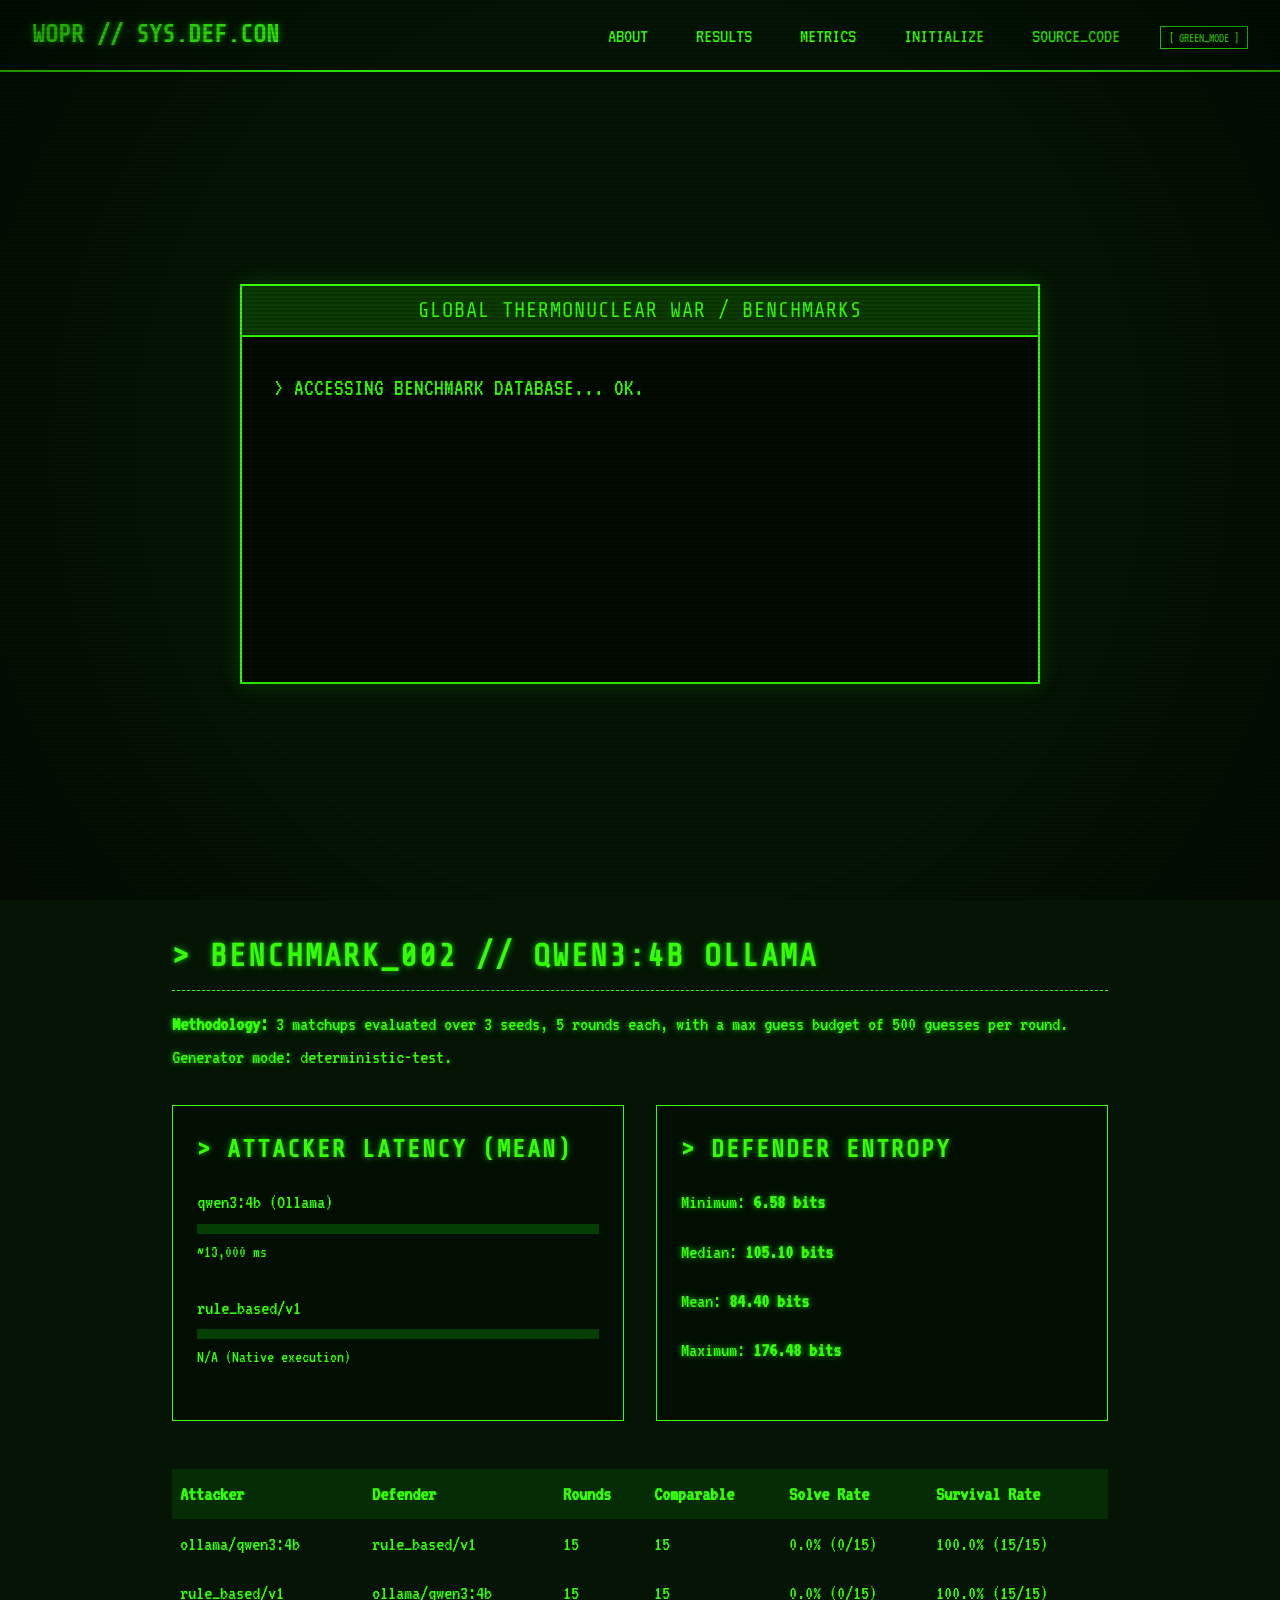
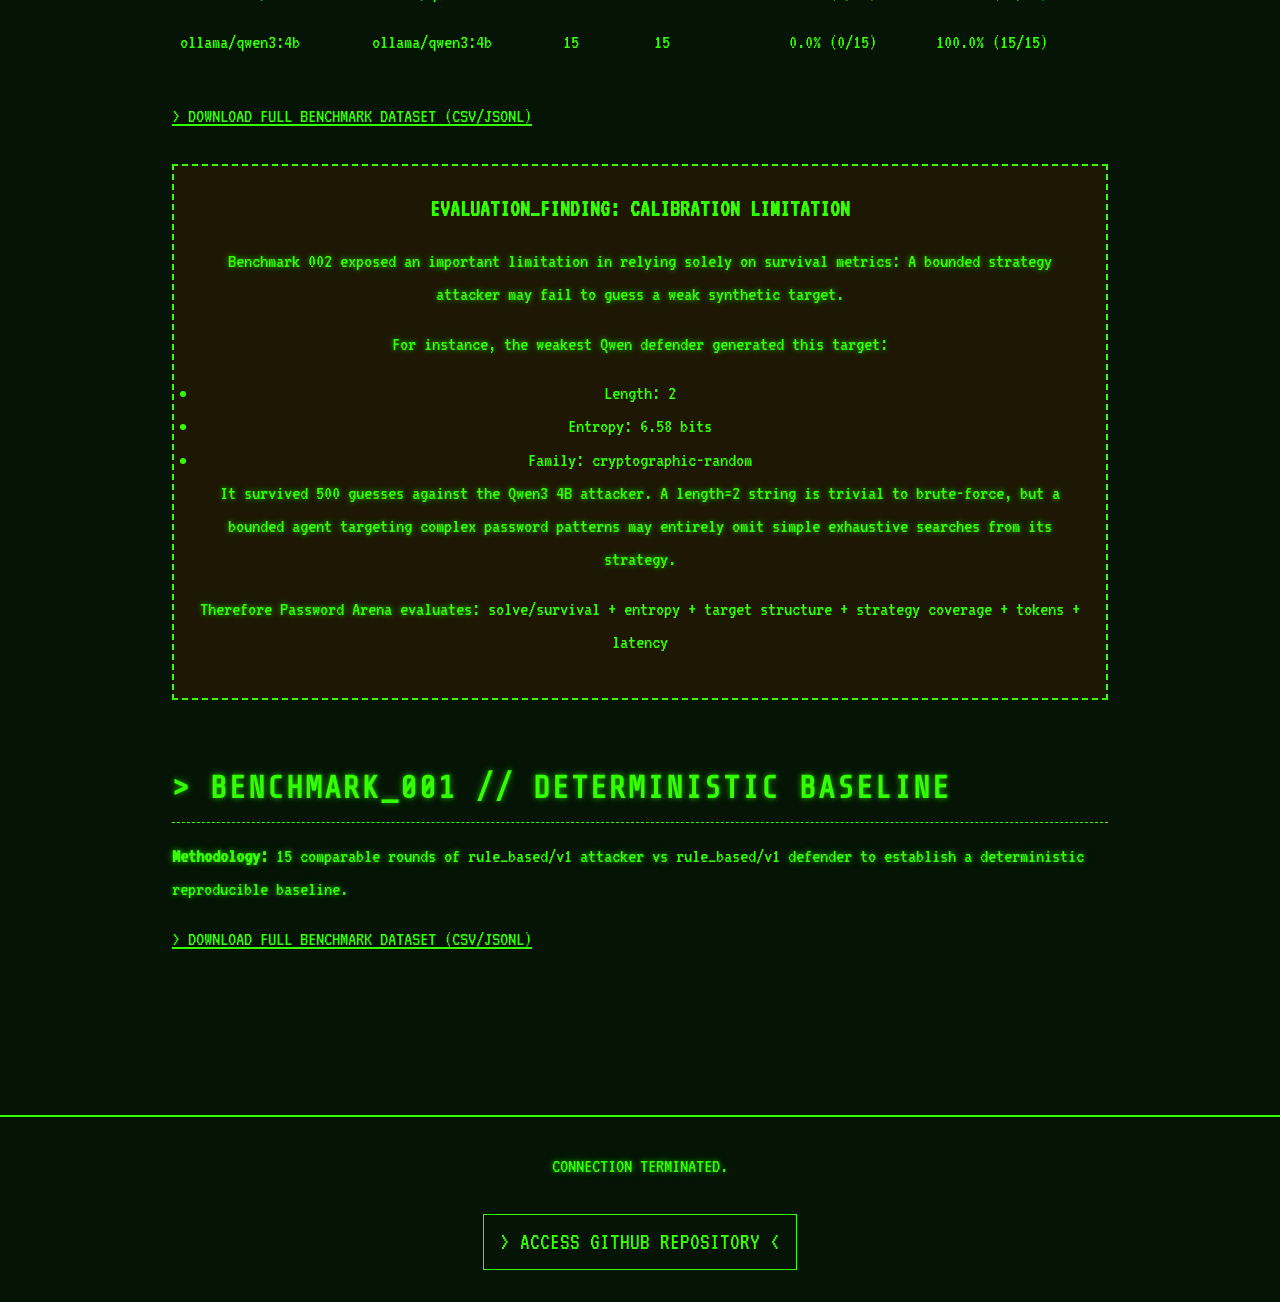
==== docs/benchmarks.html @ 0ac87197 "docs: surface benchmark results on GitHub Pages" ====
<!DOCTYPE html>
<html lang="en" data-theme="dark">
<head>
    <meta charset="UTF-8">
    <meta name="viewport" content="width=device-width, initial-scale=1.0">
    <title>Password Arena - Benchmark Results</title>
    
    <!-- SEO and Social Media Meta Tags -->
    <meta name="description" content="A provider-neutral adversarial AI evaluation framework for benchmarking attacker and defender agents under controlled synthetic constraints.">
    <meta property="og:title" content="Password Arena - Benchmarks">
    <meta property="og:description" content="Password Arena Benchmark Results.">
    <meta property="og:type" content="website">
    
    <link rel="icon" type="image/jpeg" href="favicon.jpg">
    <link rel="stylesheet" href="style.css">
    <!-- Google Fonts for Retro Monospace -->
    <link href="https://fonts.googleapis.com/css2?family=Share+Tech+Mono&family=VT323&display=swap" rel="stylesheet">
    <style>
        .benchmark-table {
            width: 100%;
            border-collapse: collapse;
            margin-top: 1rem;
            color: var(--text-color);
        }
        .benchmark-table th, .benchmark-table td {
            border: 1px solid var(--accent-color);
            padding: 8px;
            text-align: left;
        }
        .benchmark-table th {
            background-color: rgba(14, 255, 14, 0.1);
            color: var(--accent-color);
        }
        .stat-bar {
            background: rgba(14, 255, 14, 0.2);
            height: 10px;
            width: 100%;
            margin-top: 5px;
            border: 1px solid var(--accent-color);
        }
        .stat-fill {
            background: var(--accent-color);
            height: 100%;
            width: 100%;
        }
        .stat-container {
            margin-bottom: 1.5rem;
        }
    </style>
</head>
<body>
    <div class="crt-overlay"></div>
    <div class="scanlines"></div>
    
    <nav class="navbar">
        <div class="nav-brand">WOPR // SYS.DEF.CON</div>
        <button class="hamburger" id="hamburger-menu" aria-label="Menu">
            <span class="bar"></span>
            <span class="bar"></span>
            <span class="bar"></span>
        </button>
        <ul class="nav-links" id="nav-links">
            <li><a href="index.html#about">ABOUT</a></li>
            <li><a href="benchmarks.html">RESULTS</a></li>
            <li><a href="index.html#metrics">METRICS</a></li>
            <li><a href="index.html#quickstart">INITIALIZE</a></li>
            <li><a href="https://github.com/howlcipher/password_arena" target="_blank">SOURCE_CODE</a></li>
            <li>
                <button id="theme-toggle" class="theme-toggle" aria-label="Toggle Theme">
                    <span class="theme-icon">[ TOGGLE_MODE ]</span>
                </button>
            </li>
        </ul>
    </nav>

    <header class="hero" style="min-height: 20vh; padding-top: 100px;">
        <div class="terminal-window">
            <div class="terminal-header">
                <span>GLOBAL THERMONUCLEAR WAR / BENCHMARKS</span>
            </div>
            <div class="terminal-body" style="min-height: 50px;">
                > ACCESSING BENCHMARK DATABASE... OK.
            </div>
        </div>
    </header>

    <main class="container">
        
        <section class="terminal-section">
            <h2>> BENCHMARK_002 // QWEN3:4B OLLAMA</h2>
            <p><strong>Methodology:</strong> 3 matchups evaluated over 3 seeds, 5 rounds each, with a max guess budget of 500 guesses per round. Generator mode: <code>deterministic-test</code>.</p>
            
            <div class="split-section" style="margin-top: 2rem;">
                <div class="data-panel">
                    <h3>> ATTACKER LATENCY (MEAN)</h3>
                    <div class="stat-container">
                        <span>qwen3:4b (Ollama)</span>
                        <div class="stat-bar"><div class="stat-fill" style="width: 100%;"></div></div>
                        <small>~13,000 ms</small>
                    </div>
                    <div class="stat-container">
                        <span>rule_based/v1</span>
                        <div class="stat-bar"><div class="stat-fill" style="width: 0%;"></div></div>
                        <small>N/A (Native execution)</small>
                    </div>
                </div>
                
                <div class="data-panel">
                    <h3>> DEFENDER ENTROPY</h3>
                    <p>Minimum: <strong>6.58 bits</strong></p>
                    <p>Median: <strong>105.10 bits</strong></p>
                    <p>Mean: <strong>84.40 bits</strong></p>
                    <p>Maximum: <strong>176.48 bits</strong></p>
                </div>
            </div>

            <div style="overflow-x: auto; margin-top: 2rem;">
                <table class="benchmark-table">
                    <thead>
                        <tr>
                            <th>Attacker</th>
                            <th>Defender</th>
                            <th>Rounds</th>
                            <th>Comparable</th>
                            <th>Solve Rate</th>
                            <th>Survival Rate</th>
                        </tr>
                    </thead>
                    <tbody>
                        <tr>
                            <td><code>ollama/qwen3:4b</code></td>
                            <td><code>rule_based/v1</code></td>
                            <td>15</td>
                            <td>15</td>
                            <td>0.0% (0/15)</td>
                            <td>100.0% (15/15)</td>
                        </tr>
                        <tr>
                            <td><code>rule_based/v1</code></td>
                            <td><code>ollama/qwen3:4b</code></td>
                            <td>15</td>
                            <td>15</td>
                            <td>0.0% (0/15)</td>
                            <td>100.0% (15/15)</td>
                        </tr>
                        <tr>
                            <td><code>ollama/qwen3:4b</code></td>
                            <td><code>ollama/qwen3:4b</code></td>
                            <td>15</td>
                            <td>15</td>
                            <td>0.0% (0/15)</td>
                            <td>100.0% (15/15)</td>
                        </tr>
                    </tbody>
                </table>
            </div>

            <div style="margin-top: 2rem;">
                <a href="https://github.com/howlcipher/password_arena/tree/main/results/benchmark-002" target="_blank" style="color: var(--accent-color); text-decoration: underline;">
                    > DOWNLOAD FULL BENCHMARK DATASET (CSV/JSONL)
                </a>
            </div>
            
            <div class="warning-box" style="margin-top: 2rem; border-color: var(--accent-color);">
                <span class="warning-title" style="color: var(--accent-color);">EVALUATION_FINDING: CALIBRATION LIMITATION</span>
                <p>Benchmark 002 exposed an important limitation in relying solely on survival metrics: A bounded strategy attacker may fail to guess a weak synthetic target.</p>
                <p>For instance, the weakest Qwen defender generated this target:</p>
                <ul>
                    <li>Length: 2</li>
                    <li>Entropy: 6.58 bits</li>
                    <li>Family: cryptographic-random</li>
                </ul>
                <p>It survived 500 guesses against the Qwen3 4B attacker. A length=2 string is trivial to brute-force, but a bounded agent targeting complex password patterns may entirely omit simple exhaustive searches from its strategy.</p>
                <p>Therefore Password Arena evaluates: <code>solve/survival + entropy + target structure + strategy coverage + tokens + latency</code></p>
            </div>
        </section>

        <section class="terminal-section">
            <h2>> BENCHMARK_001 // DETERMINISTIC BASELINE</h2>
            <p><strong>Methodology:</strong> 15 comparable rounds of <code>rule_based/v1</code> attacker vs <code>rule_based/v1</code> defender to establish a deterministic reproducible baseline.</p>
            
            <div style="margin-top: 1rem;">
                <a href="https://github.com/howlcipher/password_arena/tree/main/results/benchmark-001" target="_blank" style="color: var(--accent-color); text-decoration: underline;">
                    > DOWNLOAD FULL BENCHMARK DATASET (CSV/JSONL)
                </a>
            </div>
        </section>

    </main>

    <footer>
        <div class="footer-content">
            <p>CONNECTION TERMINATED.</p>
            <a href="https://github.com/howlcipher/password_arena" class="repo-link">> ACCESS GITHUB REPOSITORY <</a>
        </div>
    </footer>

    <script src="script.js"></script>
</body>
</html>
---- docs/style.css ----
/* CSS Reset and Variables */
:root {
    --bg-color: #051405;
    --text-color: #33ff00;
    --text-glow: 0 0 5px rgba(51, 255, 0, 0.5), 0 0 10px rgba(51, 255, 0, 0.3);
    --border-color: #33ff00;
    --highlight-bg: rgba(51, 255, 0, 0.2);
    --nav-bg: rgba(5, 20, 5, 0.9);
    --font-main: 'VT323', monospace;
    --font-heading: 'Share Tech Mono', monospace;
}

[data-theme="light"] {
    --bg-color: #2b1100;
    --text-color: #ffb000;
    --text-glow: 0 0 5px rgba(255, 176, 0, 0.5), 0 0 10px rgba(255, 176, 0, 0.3);
    --border-color: #ffb000;
    --highlight-bg: rgba(255, 176, 0, 0.2);
    --nav-bg: rgba(43, 17, 0, 0.9);
}

* {
    margin: 0;
    padding: 0;
    box-sizing: border-box;
}

body {
    background-color: var(--bg-color);
    color: var(--text-color);
    font-family: var(--font-main);
    font-size: 1.3rem;
    line-height: 1.6;
    overflow-x: hidden;
    transition: background-color 0.3s ease;
}

/* CRT Effects */
.crt-overlay {
    position: fixed;
    top: 0; left: 0; right: 0; bottom: 0;
    background: radial-gradient(circle, rgba(0,0,0,0) 60%, rgba(0,0,0,0.4) 100%);
    pointer-events: none;
    z-index: 9998;
}

.scanlines {
    position: fixed;
    top: 0; left: 0; right: 0; bottom: 0;
    background: linear-gradient(
        to bottom,
        rgba(255,255,255,0),
        rgba(255,255,255,0) 50%,
        rgba(0,0,0,0.2) 50%,
        rgba(0,0,0,0.2)
    );
    background-size: 100% 4px;
    pointer-events: none;
    z-index: 9999;
    opacity: 0.6;
}

/* Typography */
h1, h2, h3 {
    font-family: var(--font-heading);
    text-shadow: var(--text-glow);
    margin-bottom: 1rem;
    text-transform: uppercase;
    letter-spacing: 2px;
}

h2 {
    border-bottom: 1px dashed var(--border-color);
    padding-bottom: 0.5rem;
}

p {
    margin-bottom: 1rem;
    text-shadow: var(--text-glow);
}

a {
    color: var(--text-color);
    text-decoration: none;
    position: relative;
}

a:hover {
    background-color: var(--text-color);
    color: var(--bg-color);
}

/* Navbar */
.navbar {
    position: fixed;
    top: 0; width: 100%;
    background: var(--nav-bg);
    border-bottom: 2px solid var(--border-color);
    display: flex;
    justify-content: space-between;
    align-items: center;
    padding: 1rem 2rem;
    z-index: 1000;
}

.nav-brand {
    font-family: var(--font-heading);
    font-size: 1.5rem;
    font-weight: bold;
    text-shadow: var(--text-glow);
    animation: blink 2s infinite;
}

.nav-links {
    list-style: none;
    display: flex;
    gap: 2rem;
    align-items: center;
}

.nav-links li a {
    text-transform: uppercase;
    padding: 0.5rem;
}

.theme-toggle {
    background: none;
    border: 1px solid var(--border-color);
    color: var(--text-color);
    font-family: var(--font-main);
    cursor: pointer;
    padding: 0.2rem 0.5rem;
    transition: all 0.2s;
}

.theme-toggle:hover {
    background: var(--text-color);
    color: var(--bg-color);
}

.hamburger {
    display: none;
    background: none;
    border: none;
    cursor: pointer;
    flex-direction: column;
    gap: 5px;
}

.hamburger .bar {
    width: 25px;
    height: 3px;
    background-color: var(--text-color);
    transition: all 0.3s;
}

/* Hero Section */
.hero {
    height: 100vh;
    display: flex;
    align-items: center;
    justify-content: center;
    padding: 2rem;
    padding-top: 5rem;
}

.terminal-window {
    border: 2px solid var(--border-color);
    width: 100%;
    max-width: 800px;
    min-height: 400px;
    background: rgba(0, 0, 0, 0.5);
    box-shadow: 0 0 20px rgba(51, 255, 0, 0.2);
    display: flex;
    flex-direction: column;
}

[data-theme="light"] .terminal-window {
    box-shadow: 0 0 20px rgba(255, 176, 0, 0.2);
}

.terminal-header {
    border-bottom: 2px solid var(--border-color);
    padding: 0.5rem 1rem;
    background: var(--highlight-bg);
    text-align: center;
    font-family: var(--font-heading);
    letter-spacing: 1px;
}

.terminal-body {
    padding: 2rem;
    flex-grow: 1;
    font-size: 1.5rem;
    display: flex;
    flex-direction: column;
    gap: 1rem;
}

.typewriter-line {
    overflow: hidden;
    white-space: nowrap;
    margin: 0;
    width: 0;
}

.typewriter-cursor {
    display: inline-block;
    width: 10px;
    height: 1.2em;
    background-color: var(--text-color);
    vertical-align: middle;
    animation: cursorBlink 1s infinite;
}

/* Layout Container */
.container {
    max-width: 1000px;
    margin: 0 auto;
    padding: 2rem;
}

section {
    margin-bottom: 4rem;
}

/* Elements */
.terminal-quote {
    border-left: 4px solid var(--border-color);
    padding-left: 1rem;
    margin: 1.5rem 0;
    font-style: italic;
    background: var(--highlight-bg);
    padding: 1rem;
}

.split-section {
    display: grid;
    grid-template-columns: 1fr 1fr;
    gap: 2rem;
}

.data-panel {
    border: 1px solid var(--border-color);
    padding: 1.5rem;
    background: rgba(0,0,0,0.3);
}

.hacker-list {
    list-style-type: none;
}

.hacker-list li::before {
    content: "[*] ";
    color: var(--text-color);
}

.hacker-list li {
    margin-bottom: 0.5rem;
}

/* Code Blocks */
.code-block-wrapper {
    border: 1px solid var(--border-color);
    background: #000;
}

.code-header {
    display: flex;
    justify-content: space-between;
    padding: 0.5rem 1rem;
    background: var(--highlight-bg);
    border-bottom: 1px solid var(--border-color);
    font-size: 0.9rem;
}

pre {
    padding: 1rem;
    overflow-x: auto;
}

code {
    font-family: var(--font-main);
    color: var(--text-color);
    text-shadow: none;
}

/* Warning Box */
.warning-box {
    border: 2px dashed #ff3300;
    padding: 1.5rem;
    text-align: center;
    background: rgba(255, 51, 0, 0.1);
}

[data-theme="light"] .warning-box {
    border-color: #ff4500;
    background: rgba(255, 69, 0, 0.1);
}

.warning-title {
    color: #ff3300;
    font-weight: bold;
    font-size: 1.5rem;
    display: block;
    margin-bottom: 1rem;
    animation: alertBlink 1.5s infinite;
}

[data-theme="light"] .warning-title {
    color: #ff4500;
}

/* Footer */
footer {
    border-top: 2px solid var(--border-color);
    padding: 2rem;
    text-align: center;
    margin-top: 4rem;
}

.repo-link {
    display: inline-block;
    margin-top: 1rem;
    padding: 0.5rem 1rem;
    border: 1px solid var(--border-color);
    font-size: 1.5rem;
}

/* Animations */
@keyframes cursorBlink {
    0%, 49% { opacity: 1; }
    50%, 100% { opacity: 0; }
}

@keyframes alertBlink {
    0%, 49% { opacity: 1; text-shadow: 0 0 10px red; }
    50%, 100% { opacity: 0.5; text-shadow: none; }
}

@keyframes blink {
    0%, 96%, 98% { opacity: 1; }
    97%, 99% { opacity: 0; }
}

/* Mobile Responsive */
@media (max-width: 768px) {
    .split-section {
        grid-template-columns: 1fr;
    }
    
    .hamburger {
        display: flex;
    }
    
    .nav-links {
        display: none;
        position: absolute;
        top: 100%;
        left: 0;
        width: 100%;
        background: var(--nav-bg);
        flex-direction: column;
        padding: 1rem 0;
        border-bottom: 2px solid var(--border-color);
    }
    
    .nav-links.active {
        display: flex;
    }
    
    .terminal-body {
        font-size: 1.2rem;
    }
}
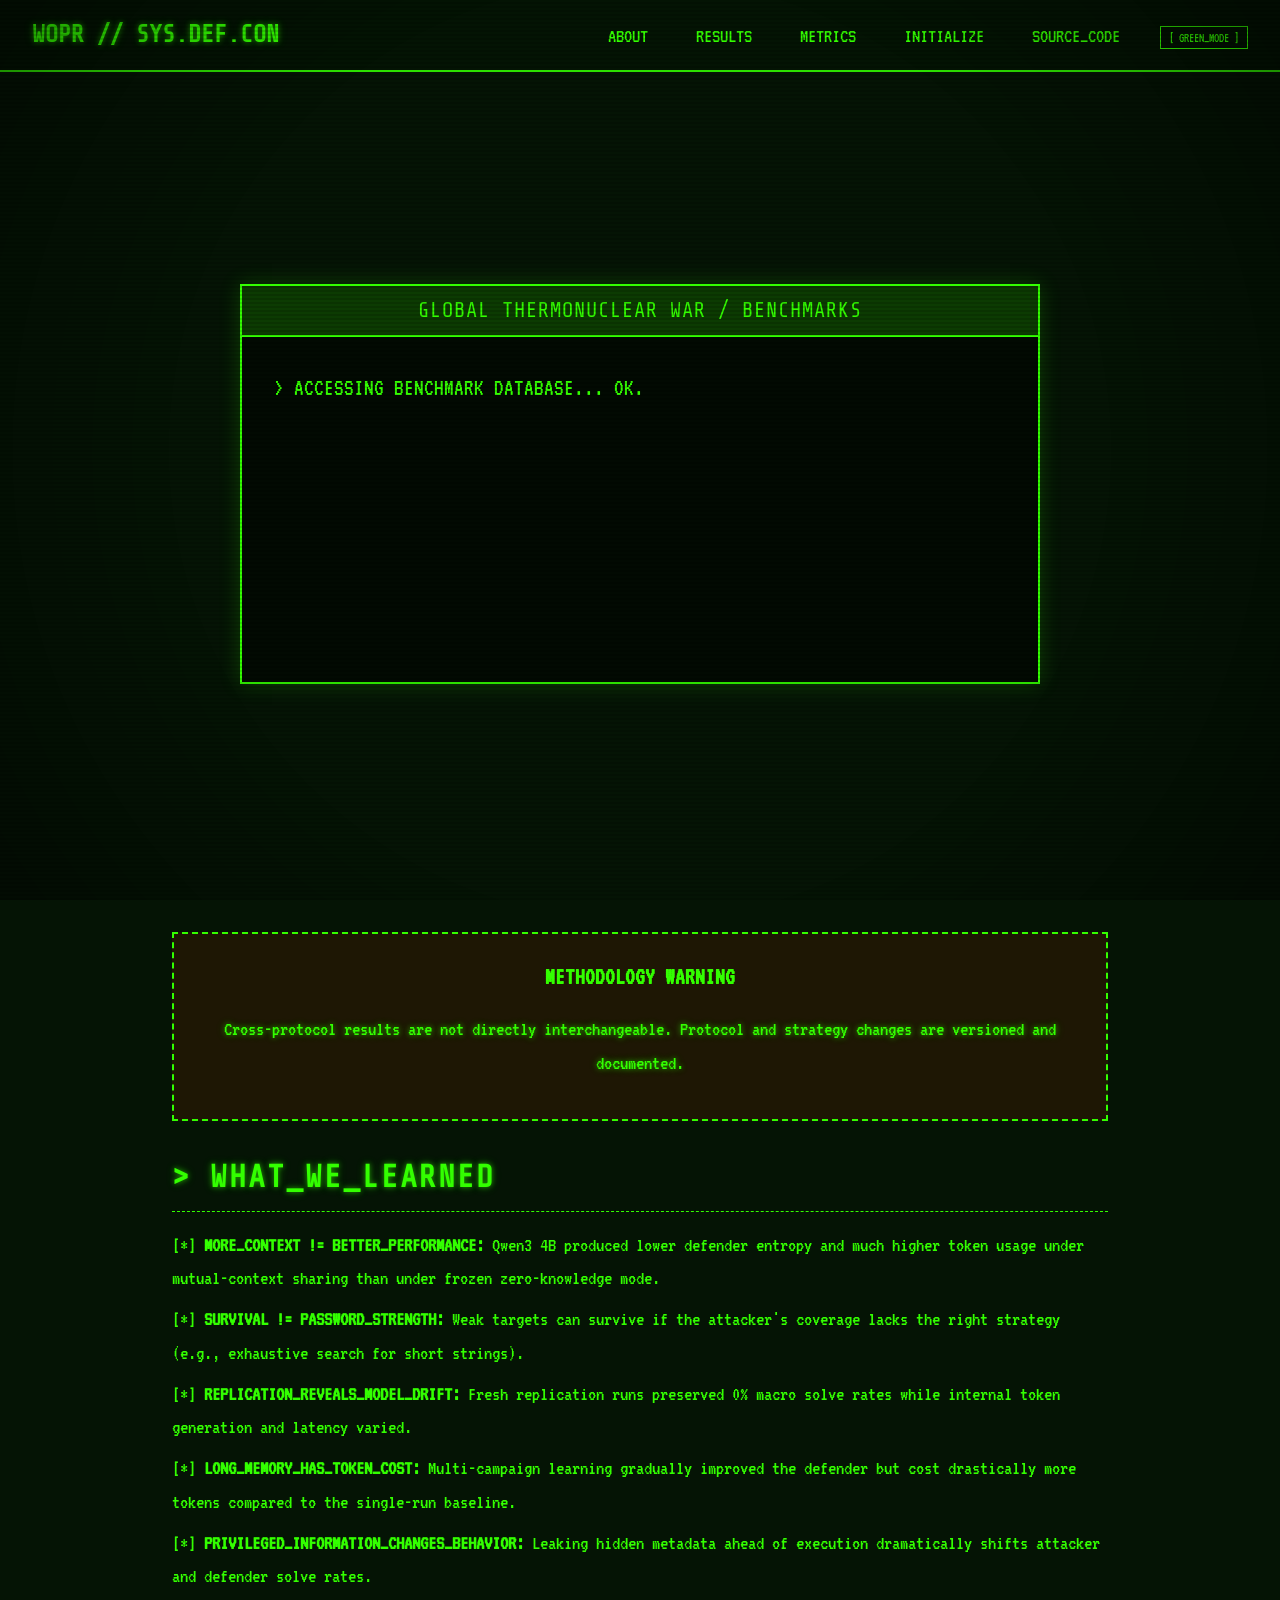
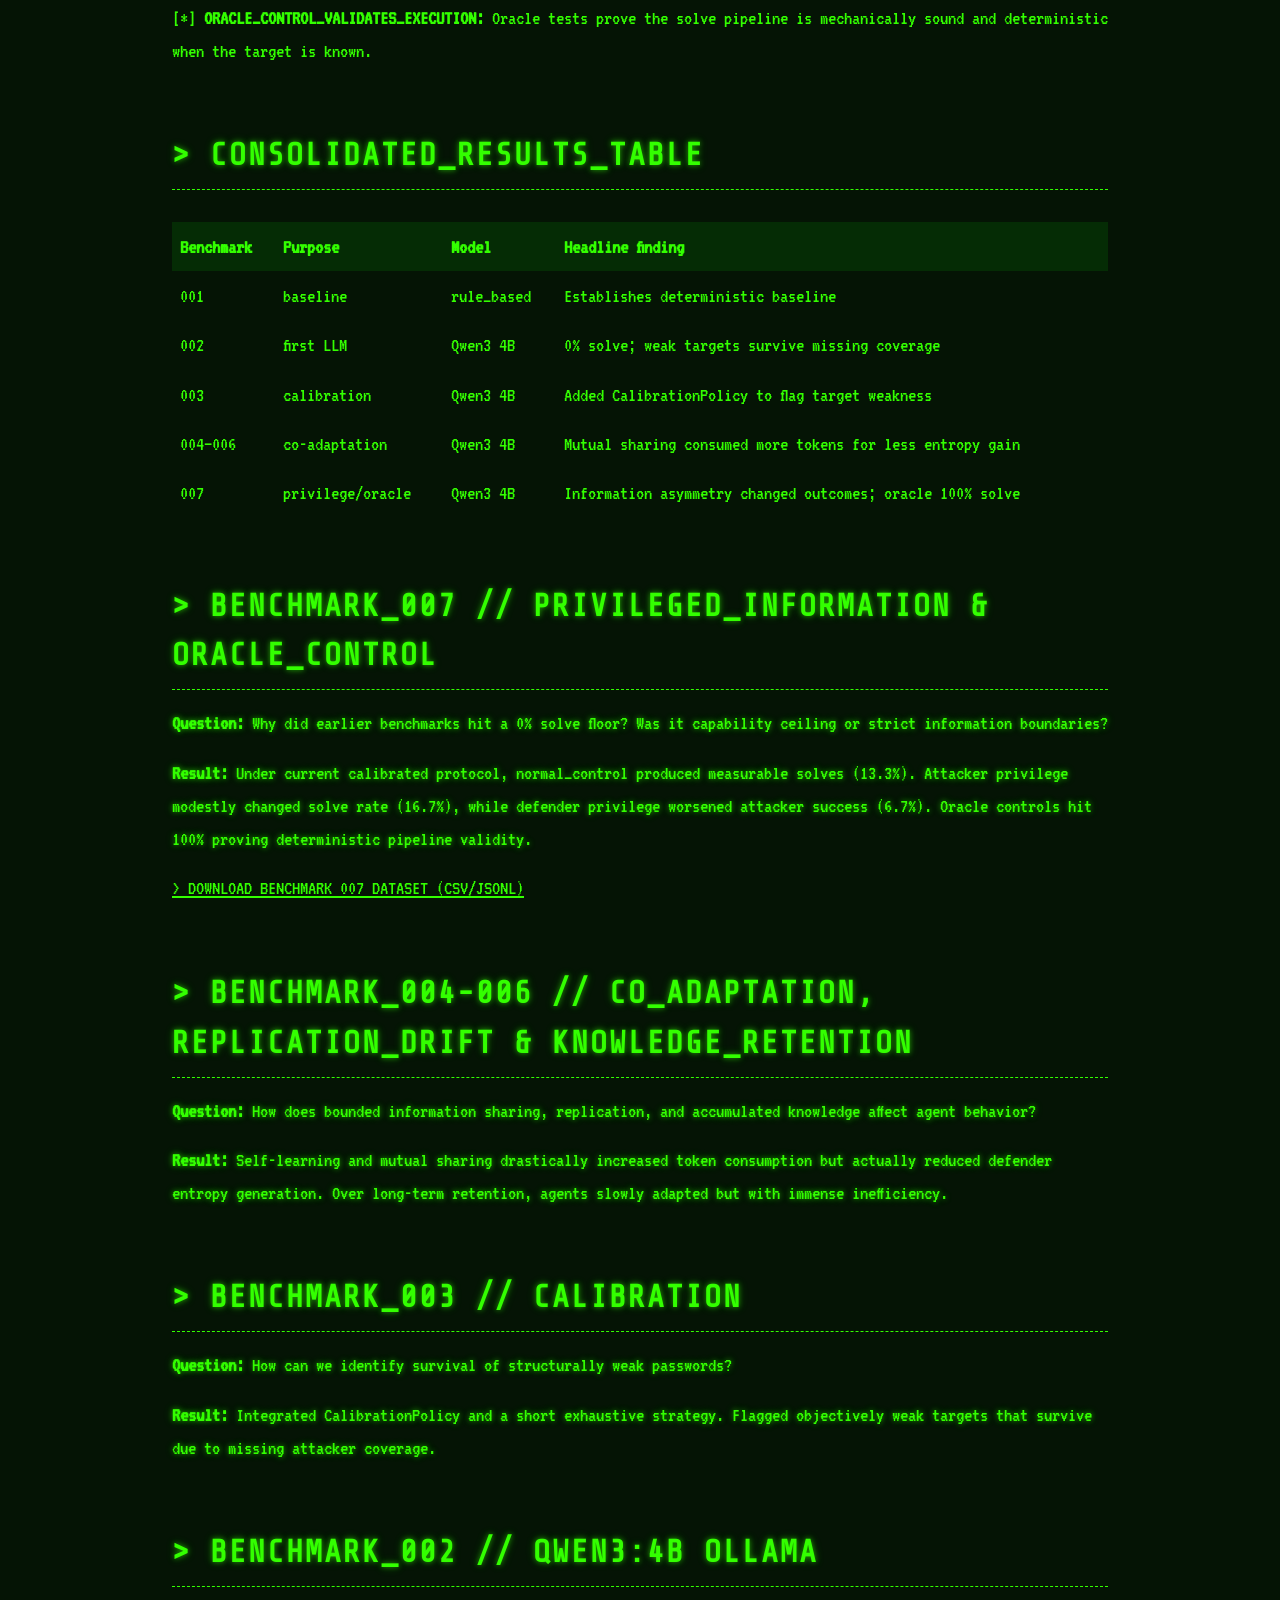
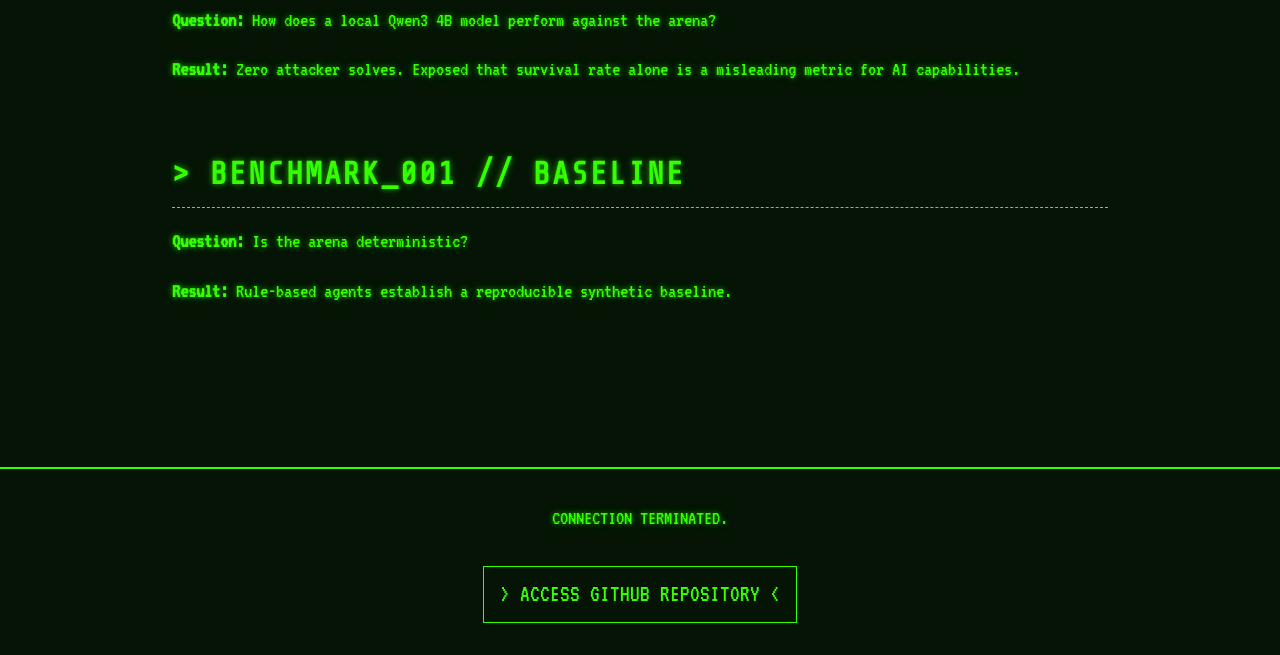
==== commit f21baa02: "docs: promote benchmark 007 results and update backlog" ====
--- a/docs/benchmarks.html
+++ b/docs/benchmarks.html
@@ -85,105 +85,80 @@
     </header>
 
     <main class="container">
-        
+
+        <div class="warning-box" style="margin-bottom: 2rem; border-color: var(--accent-color);">
+            <span class="warning-title" style="color: var(--accent-color);">METHODOLOGY WARNING</span>
+            <p>Cross-protocol results are not directly interchangeable. Protocol and strategy changes are versioned and documented.</p>
+        </div>
+
         <section class="terminal-section">
-            <h2>> BENCHMARK_002 // QWEN3:4B OLLAMA</h2>
-            <p><strong>Methodology:</strong> 3 matchups evaluated over 3 seeds, 5 rounds each, with a max guess budget of 500 guesses per round. Generator mode: <code>deterministic-test</code>.</p>
-            
-            <div class="split-section" style="margin-top: 2rem;">
-                <div class="data-panel">
-                    <h3>> ATTACKER LATENCY (MEAN)</h3>
-                    <div class="stat-container">
-                        <span>qwen3:4b (Ollama)</span>
-                        <div class="stat-bar"><div class="stat-fill" style="width: 100%;"></div></div>
-                        <small>~13,000 ms</small>
-                    </div>
-                    <div class="stat-container">
-                        <span>rule_based/v1</span>
-                        <div class="stat-bar"><div class="stat-fill" style="width: 0%;"></div></div>
-                        <small>N/A (Native execution)</small>
-                    </div>
-                </div>
-                
-                <div class="data-panel">
-                    <h3>> DEFENDER ENTROPY</h3>
-                    <p>Minimum: <strong>6.58 bits</strong></p>
-                    <p>Median: <strong>105.10 bits</strong></p>
-                    <p>Mean: <strong>84.40 bits</strong></p>
-                    <p>Maximum: <strong>176.48 bits</strong></p>
-                </div>
-            </div>
+            <h2>> WHAT_WE_LEARNED</h2>
+            <ul class="hacker-list">
+                <li><strong>MORE_CONTEXT != BETTER_PERFORMANCE:</strong> Qwen3 4B produced lower defender entropy and much higher token usage under mutual-context sharing than under frozen zero-knowledge mode.</li>
+                <li><strong>SURVIVAL != PASSWORD_STRENGTH:</strong> Weak targets can survive if the attacker's coverage lacks the right strategy (e.g., exhaustive search for short strings).</li>
+                <li><strong>REPLICATION_REVEALS_MODEL_DRIFT:</strong> Fresh replication runs preserved 0% macro solve rates while internal token generation and latency varied.</li>
+                <li><strong>LONG_MEMORY_HAS_TOKEN_COST:</strong> Multi-campaign learning gradually improved the defender but cost drastically more tokens compared to the single-run baseline.</li>
+                <li><strong>PRIVILEGED_INFORMATION_CHANGES_BEHAVIOR:</strong> Leaking hidden metadata ahead of execution dramatically shifts attacker and defender solve rates.</li>
+                <li><strong>ORACLE_CONTROL_VALIDATES_EXECUTION:</strong> Oracle tests prove the solve pipeline is mechanically sound and deterministic when the target is known.</li>
+            </ul>
+        </section>
 
-            <div style="overflow-x: auto; margin-top: 2rem;">
+        <section class="terminal-section" style="margin-top: 2rem;">
+            <h2>> CONSOLIDATED_RESULTS_TABLE</h2>
+            <div style="overflow-x: auto; margin-top: 1rem;">
                 <table class="benchmark-table">
                     <thead>
                         <tr>
-                            <th>Attacker</th>
-                            <th>Defender</th>
-                            <th>Rounds</th>
-                            <th>Comparable</th>
-                            <th>Solve Rate</th>
-                            <th>Survival Rate</th>
+                            <th>Benchmark</th>
+                            <th>Purpose</th>
+                            <th>Model</th>
+                            <th>Headline finding</th>
                         </tr>
                     </thead>
                     <tbody>
-                        <tr>
-                            <td><code>ollama/qwen3:4b</code></td>
-                            <td><code>rule_based/v1</code></td>
-                            <td>15</td>
-                            <td>15</td>
-                            <td>0.0% (0/15)</td>
-                            <td>100.0% (15/15)</td>
-                        </tr>
-                        <tr>
-                            <td><code>rule_based/v1</code></td>
-                            <td><code>ollama/qwen3:4b</code></td>
-                            <td>15</td>
-                            <td>15</td>
-                            <td>0.0% (0/15)</td>
-                            <td>100.0% (15/15)</td>
-                        </tr>
-                        <tr>
-                            <td><code>ollama/qwen3:4b</code></td>
-                            <td><code>ollama/qwen3:4b</code></td>
-                            <td>15</td>
-                            <td>15</td>
-                            <td>0.0% (0/15)</td>
-                            <td>100.0% (15/15)</td>
-                        </tr>
+                        <tr><td>001</td><td>baseline</td><td>rule_based</td><td>Establishes deterministic baseline</td></tr>
+                        <tr><td>002</td><td>first LLM</td><td>Qwen3 4B</td><td>0% solve; weak targets survive missing coverage</td></tr>
+                        <tr><td>003</td><td>calibration</td><td>Qwen3 4B</td><td>Added CalibrationPolicy to flag target weakness</td></tr>
+                        <tr><td>004–006</td><td>co-adaptation</td><td>Qwen3 4B</td><td>Mutual sharing consumed more tokens for less entropy gain</td></tr>
+                        <tr><td>007</td><td>privilege/oracle</td><td>Qwen3 4B</td><td>Information asymmetry changed outcomes; oracle 100% solve</td></tr>
                     </tbody>
                 </table>
             </div>
+        </section>
 
-            <div style="margin-top: 2rem;">
-                <a href="https://github.com/howlcipher/password_arena/tree/main/results/benchmark-002" target="_blank" style="color: var(--accent-color); text-decoration: underline;">
-                    > DOWNLOAD FULL BENCHMARK DATASET (CSV/JSONL)
+        <section class="terminal-section" style="margin-top: 2rem;">
+            <h2>> BENCHMARK_007 // PRIVILEGED_INFORMATION & ORACLE_CONTROL</h2>
+            <p><strong>Question:</strong> Why did earlier benchmarks hit a 0% solve floor? Was it capability ceiling or strict information boundaries?</p>
+            <p><strong>Result:</strong> Under current calibrated protocol, normal_control produced measurable solves (13.3%). Attacker privilege modestly changed solve rate (16.7%), while defender privilege worsened attacker success (6.7%). Oracle controls hit 100% proving deterministic pipeline validity.</p>
+            <div style="margin-top: 1rem;">
+                <a href="https://github.com/howlcipher/password_arena/tree/main/results/benchmark-007" target="_blank" style="color: var(--accent-color); text-decoration: underline;">
+                    > DOWNLOAD BENCHMARK 007 DATASET (CSV/JSONL)
                 </a>
-            </div>
-            
-            <div class="warning-box" style="margin-top: 2rem; border-color: var(--accent-color);">
-                <span class="warning-title" style="color: var(--accent-color);">EVALUATION_FINDING: CALIBRATION LIMITATION</span>
-                <p>Benchmark 002 exposed an important limitation in relying solely on survival metrics: A bounded strategy attacker may fail to guess a weak synthetic target.</p>
-                <p>For instance, the weakest Qwen defender generated this target:</p>
-                <ul>
-                    <li>Length: 2</li>
-                    <li>Entropy: 6.58 bits</li>
-                    <li>Family: cryptographic-random</li>
-                </ul>
-                <p>It survived 500 guesses against the Qwen3 4B attacker. A length=2 string is trivial to brute-force, but a bounded agent targeting complex password patterns may entirely omit simple exhaustive searches from its strategy.</p>
-                <p>Therefore Password Arena evaluates: <code>solve/survival + entropy + target structure + strategy coverage + tokens + latency</code></p>
             </div>
         </section>
 
-        <section class="terminal-section">
-            <h2>> BENCHMARK_001 // DETERMINISTIC BASELINE</h2>
-            <p><strong>Methodology:</strong> 15 comparable rounds of <code>rule_based/v1</code> attacker vs <code>rule_based/v1</code> defender to establish a deterministic reproducible baseline.</p>
-            
-            <div style="margin-top: 1rem;">
-                <a href="https://github.com/howlcipher/password_arena/tree/main/results/benchmark-001" target="_blank" style="color: var(--accent-color); text-decoration: underline;">
-                    > DOWNLOAD FULL BENCHMARK DATASET (CSV/JSONL)
-                </a>
-            </div>
+        <section class="terminal-section" style="margin-top: 2rem;">
+            <h2>> BENCHMARK_004-006 // CO_ADAPTATION, REPLICATION_DRIFT & KNOWLEDGE_RETENTION</h2>
+            <p><strong>Question:</strong> How does bounded information sharing, replication, and accumulated knowledge affect agent behavior?</p>
+            <p><strong>Result:</strong> Self-learning and mutual sharing drastically increased token consumption but actually reduced defender entropy generation. Over long-term retention, agents slowly adapted but with immense inefficiency.</p>
+        </section>
+
+        <section class="terminal-section" style="margin-top: 2rem;">
+            <h2>> BENCHMARK_003 // CALIBRATION</h2>
+            <p><strong>Question:</strong> How can we identify survival of structurally weak passwords?</p>
+            <p><strong>Result:</strong> Integrated CalibrationPolicy and a short exhaustive strategy. Flagged objectively weak targets that survive due to missing attacker coverage.</p>
+        </section>
+
+        <section class="terminal-section" style="margin-top: 2rem;">
+            <h2>> BENCHMARK_002 // QWEN3:4B OLLAMA</h2>
+            <p><strong>Question:</strong> How does a local Qwen3 4B model perform against the arena?</p>
+            <p><strong>Result:</strong> Zero attacker solves. Exposed that survival rate alone is a misleading metric for AI capabilities.</p>
+        </section>
+
+        <section class="terminal-section" style="margin-top: 2rem;">
+            <h2>> BENCHMARK_001 // BASELINE</h2>
+            <p><strong>Question:</strong> Is the arena deterministic?</p>
+            <p><strong>Result:</strong> Rule-based agents establish a reproducible synthetic baseline.</p>
         </section>
 
     </main>
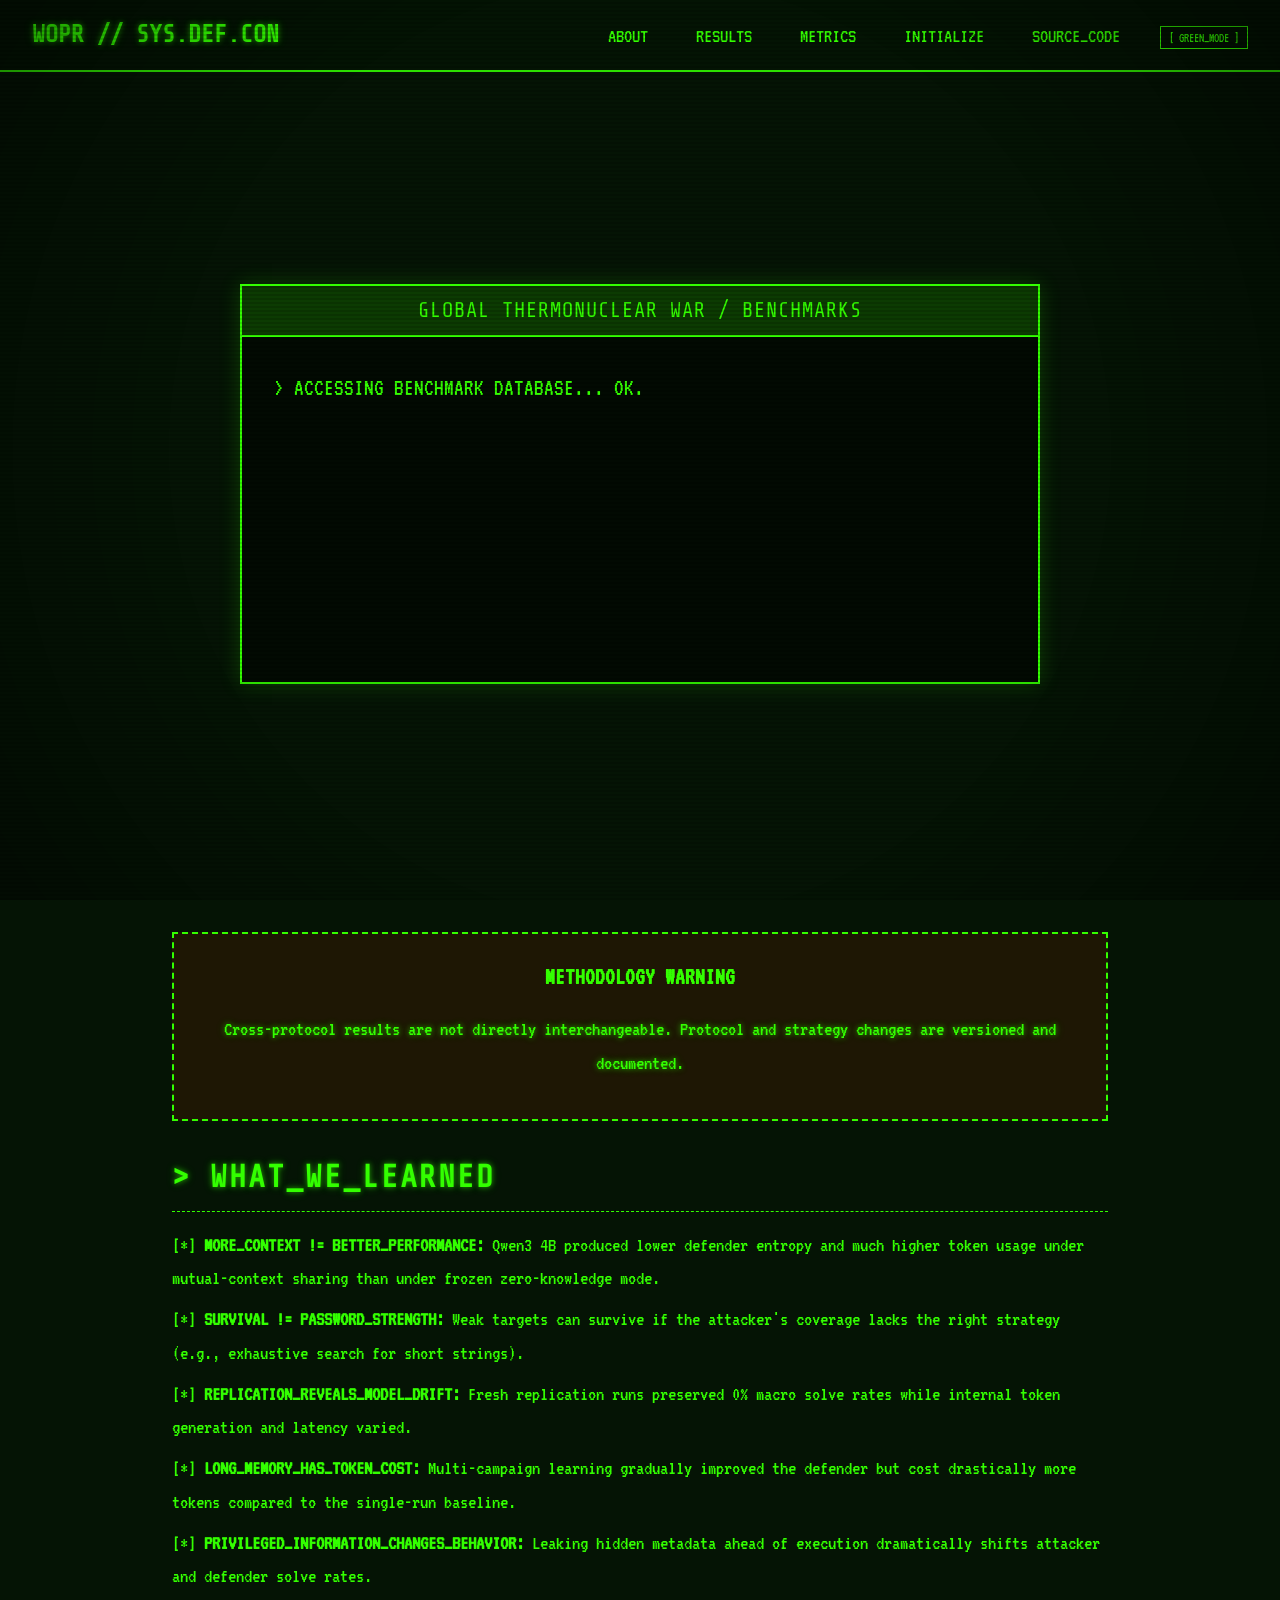
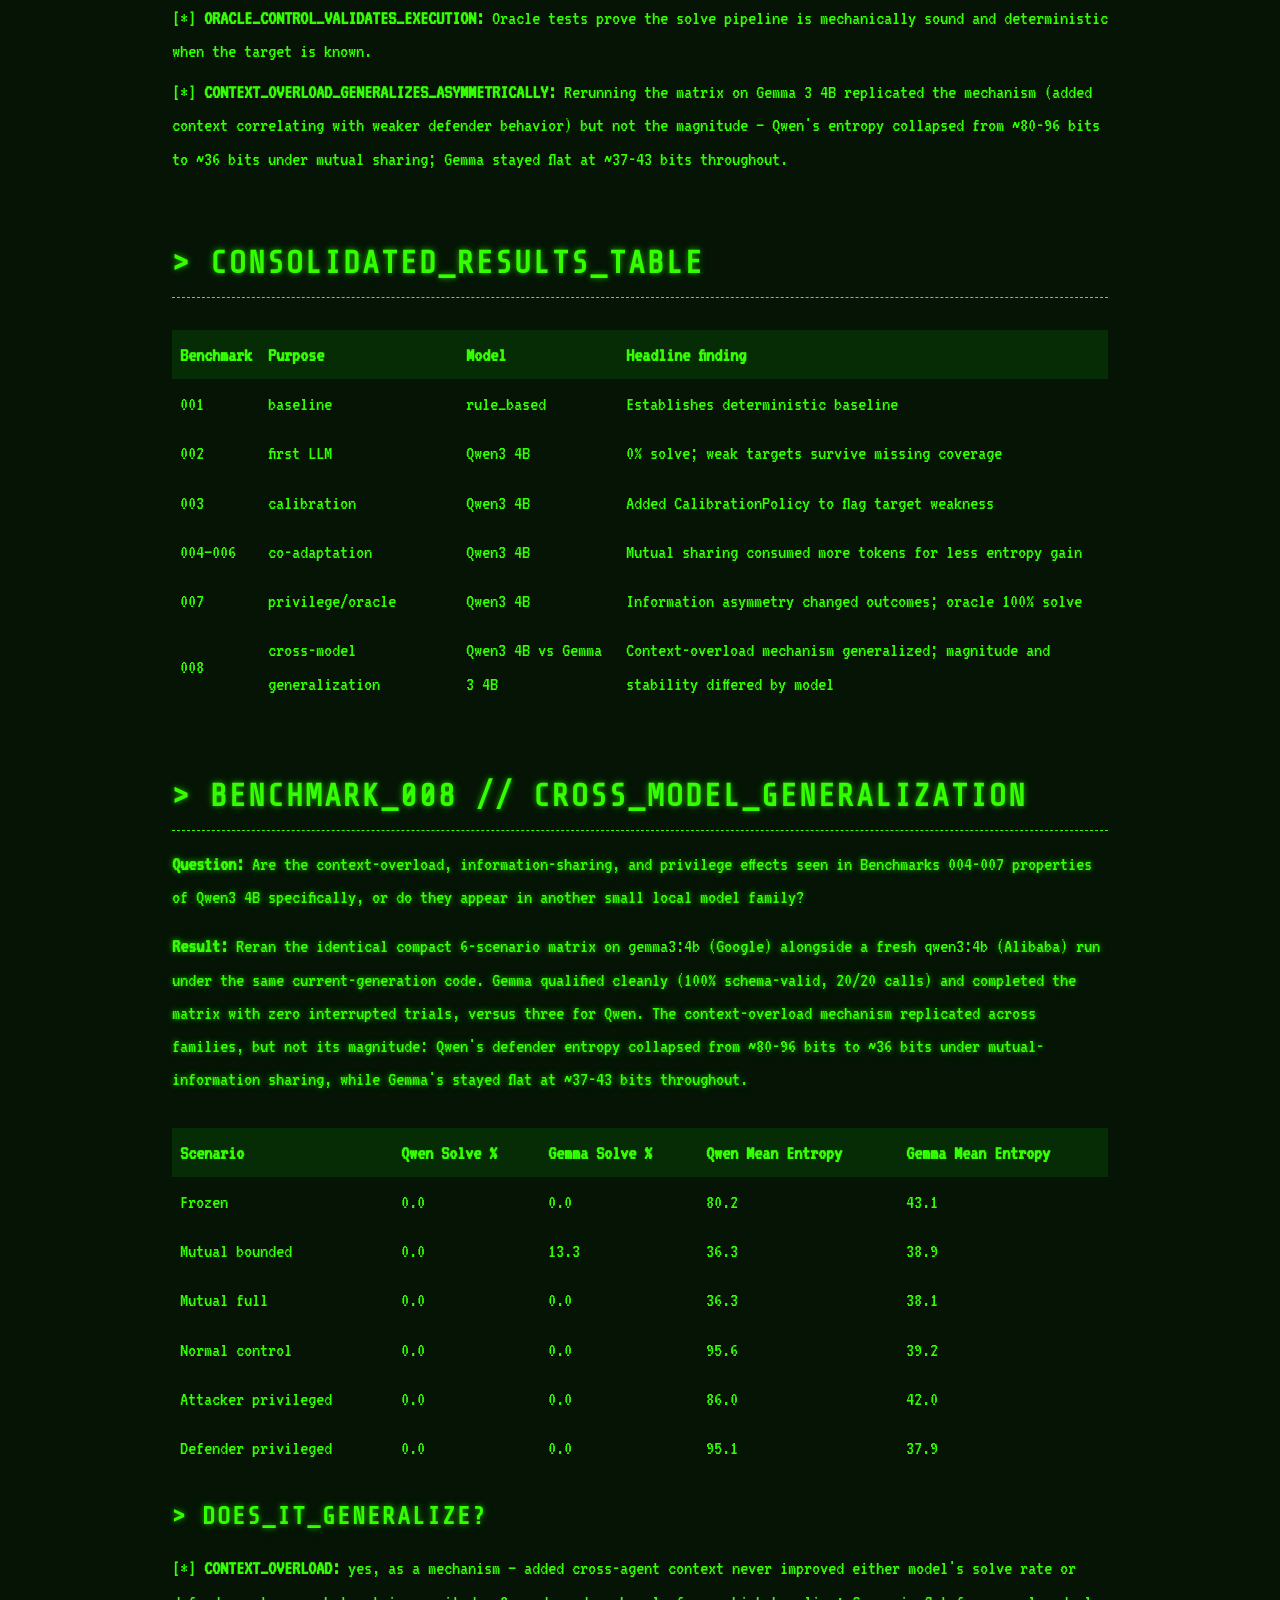
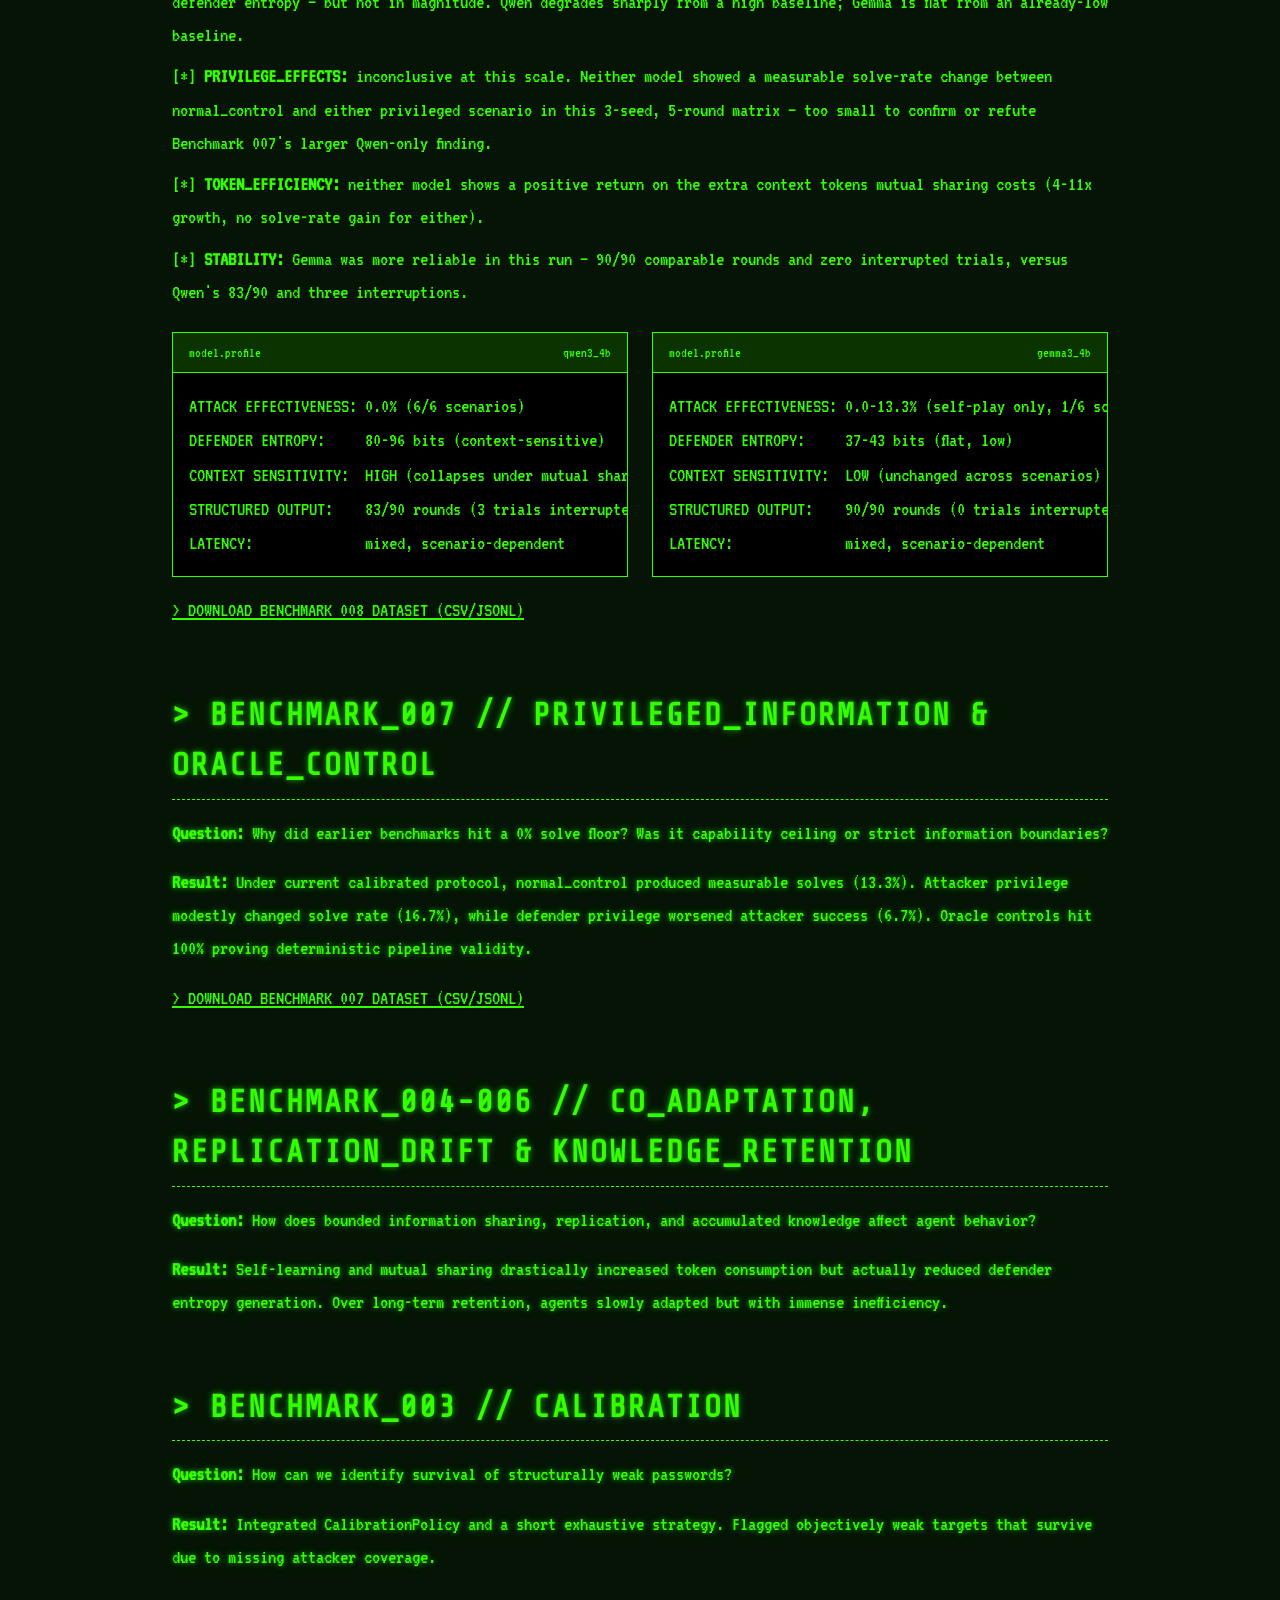
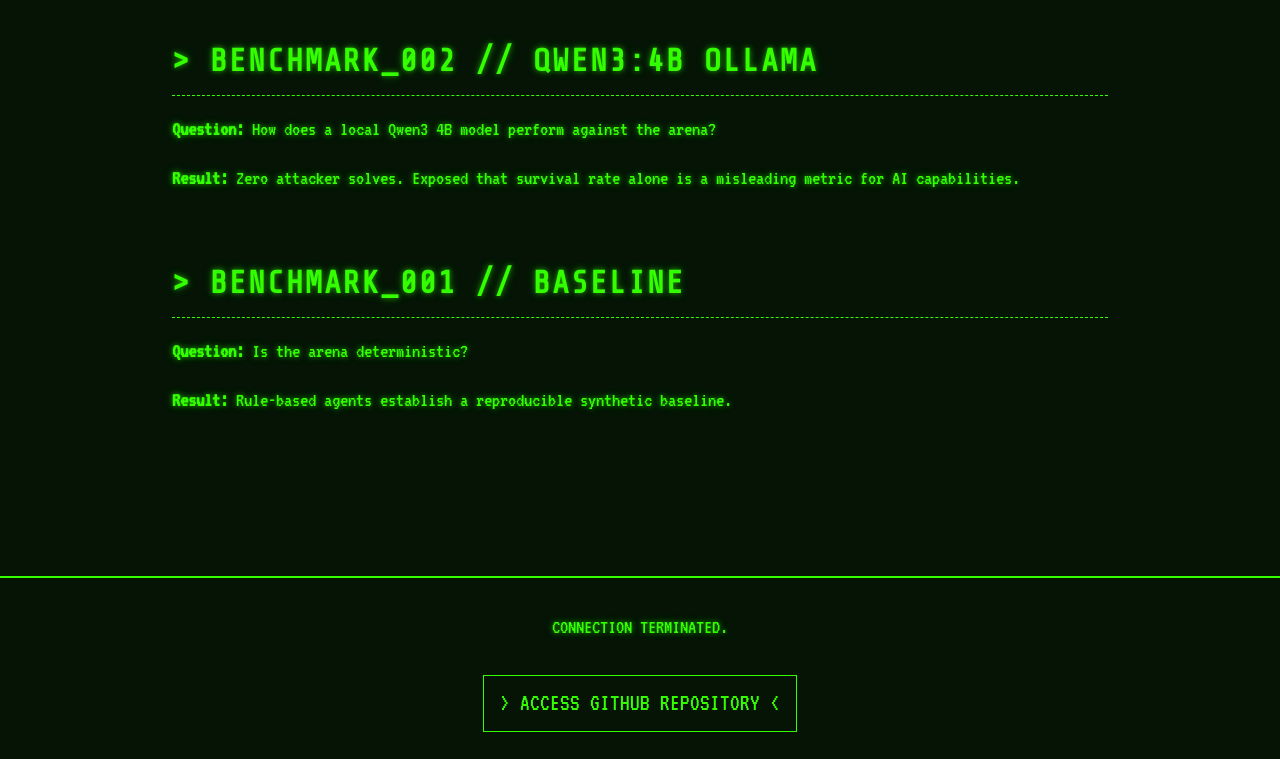
==== commit 0d10ee04: "docs: publish Benchmark 008 cross-model findings Add Benchmark 008 to the root README (results secti" ====
--- a/docs/benchmarks.html
+++ b/docs/benchmarks.html
@@ -100,6 +100,7 @@
                 <li><strong>LONG_MEMORY_HAS_TOKEN_COST:</strong> Multi-campaign learning gradually improved the defender but cost drastically more tokens compared to the single-run baseline.</li>
                 <li><strong>PRIVILEGED_INFORMATION_CHANGES_BEHAVIOR:</strong> Leaking hidden metadata ahead of execution dramatically shifts attacker and defender solve rates.</li>
                 <li><strong>ORACLE_CONTROL_VALIDATES_EXECUTION:</strong> Oracle tests prove the solve pipeline is mechanically sound and deterministic when the target is known.</li>
+                <li><strong>CONTEXT_OVERLOAD_GENERALIZES_ASYMMETRICALLY:</strong> Rerunning the matrix on Gemma 3 4B replicated the mechanism (added context correlating with weaker defender behavior) but not the magnitude — Qwen's entropy collapsed from ~80-96 bits to ~36 bits under mutual sharing; Gemma stayed flat at ~37-43 bits throughout.</li>
             </ul>
         </section>
 
@@ -121,8 +122,70 @@
                         <tr><td>003</td><td>calibration</td><td>Qwen3 4B</td><td>Added CalibrationPolicy to flag target weakness</td></tr>
                         <tr><td>004–006</td><td>co-adaptation</td><td>Qwen3 4B</td><td>Mutual sharing consumed more tokens for less entropy gain</td></tr>
                         <tr><td>007</td><td>privilege/oracle</td><td>Qwen3 4B</td><td>Information asymmetry changed outcomes; oracle 100% solve</td></tr>
+                        <tr><td>008</td><td>cross-model generalization</td><td>Qwen3 4B vs Gemma 3 4B</td><td>Context-overload mechanism generalized; magnitude and stability differed by model</td></tr>
                     </tbody>
                 </table>
+            </div>
+        </section>
+
+        <section class="terminal-section" style="margin-top: 2rem;">
+            <h2>> BENCHMARK_008 // CROSS_MODEL_GENERALIZATION</h2>
+            <p><strong>Question:</strong> Are the context-overload, information-sharing, and privilege effects seen in Benchmarks 004-007 properties of Qwen3 4B specifically, or do they appear in another small local model family?</p>
+            <p><strong>Result:</strong> Reran the identical compact 6-scenario matrix on <code>gemma3:4b</code> (Google) alongside a fresh <code>qwen3:4b</code> (Alibaba) run under the same current-generation code. Gemma qualified cleanly (100% schema-valid, 20/20 calls) and completed the matrix with zero interrupted trials, versus three for Qwen. The context-overload mechanism replicated across families, but not its magnitude: Qwen's defender entropy collapsed from ~80-96 bits to ~36 bits under mutual-information sharing, while Gemma's stayed flat at ~37-43 bits throughout.</p>
+
+            <div style="overflow-x: auto; margin-top: 1rem;">
+                <table class="benchmark-table">
+                    <thead>
+                        <tr>
+                            <th>Scenario</th>
+                            <th>Qwen Solve %</th>
+                            <th>Gemma Solve %</th>
+                            <th>Qwen Mean Entropy</th>
+                            <th>Gemma Mean Entropy</th>
+                        </tr>
+                    </thead>
+                    <tbody>
+                        <tr><td>Frozen</td><td>0.0</td><td>0.0</td><td>80.2</td><td>43.1</td></tr>
+                        <tr><td>Mutual bounded</td><td>0.0</td><td>13.3</td><td>36.3</td><td>38.9</td></tr>
+                        <tr><td>Mutual full</td><td>0.0</td><td>0.0</td><td>36.3</td><td>38.1</td></tr>
+                        <tr><td>Normal control</td><td>0.0</td><td>0.0</td><td>95.6</td><td>39.2</td></tr>
+                        <tr><td>Attacker privileged</td><td>0.0</td><td>0.0</td><td>86.0</td><td>42.0</td></tr>
+                        <tr><td>Defender privileged</td><td>0.0</td><td>0.0</td><td>95.1</td><td>37.9</td></tr>
+                    </tbody>
+                </table>
+            </div>
+
+            <h3 style="margin-top: 1.5rem;">> DOES_IT_GENERALIZE?</h3>
+            <ul class="hacker-list">
+                <li><strong>CONTEXT_OVERLOAD:</strong> yes, as a mechanism — added cross-agent context never improved either model's solve rate or defender entropy — but not in magnitude. Qwen degrades sharply from a high baseline; Gemma is flat from an already-low baseline.</li>
+                <li><strong>PRIVILEGE_EFFECTS:</strong> inconclusive at this scale. Neither model showed a measurable solve-rate change between normal_control and either privileged scenario in this 3-seed, 5-round matrix — too small to confirm or refute Benchmark 007's larger Qwen-only finding.</li>
+                <li><strong>TOKEN_EFFICIENCY:</strong> neither model shows a positive return on the extra context tokens mutual sharing costs (4-11x growth, no solve-rate gain for either).</li>
+                <li><strong>STABILITY:</strong> Gemma was more reliable in this run — 90/90 comparable rounds and zero interrupted trials, versus Qwen's 83/90 and three interruptions.</li>
+            </ul>
+
+            <div style="display: flex; gap: 1.5rem; flex-wrap: wrap; margin-top: 1.5rem;">
+                <div class="code-block-wrapper" style="flex: 1; min-width: 260px;">
+                    <div class="code-header"><span>model.profile</span><span>qwen3_4b</span></div>
+                    <pre><code>ATTACK EFFECTIVENESS: 0.0% (6/6 scenarios)
+DEFENDER ENTROPY:     80-96 bits (context-sensitive)
+CONTEXT SENSITIVITY:  HIGH (collapses under mutual sharing)
+STRUCTURED OUTPUT:    83/90 rounds (3 trials interrupted)
+LATENCY:              mixed, scenario-dependent</code></pre>
+                </div>
+                <div class="code-block-wrapper" style="flex: 1; min-width: 260px;">
+                    <div class="code-header"><span>model.profile</span><span>gemma3_4b</span></div>
+                    <pre><code>ATTACK EFFECTIVENESS: 0.0-13.3% (self-play only, 1/6 scenarios)
+DEFENDER ENTROPY:     37-43 bits (flat, low)
+CONTEXT SENSITIVITY:  LOW (unchanged across scenarios)
+STRUCTURED OUTPUT:    90/90 rounds (0 trials interrupted)
+LATENCY:              mixed, scenario-dependent</code></pre>
+                </div>
+            </div>
+
+            <div style="margin-top: 1rem;">
+                <a href="https://github.com/howlcipher/password_arena/tree/main/results/benchmark-008" target="_blank" style="color: var(--accent-color); text-decoration: underline;">
+                    > DOWNLOAD BENCHMARK 008 DATASET (CSV/JSONL)
+                </a>
             </div>
         </section>
 
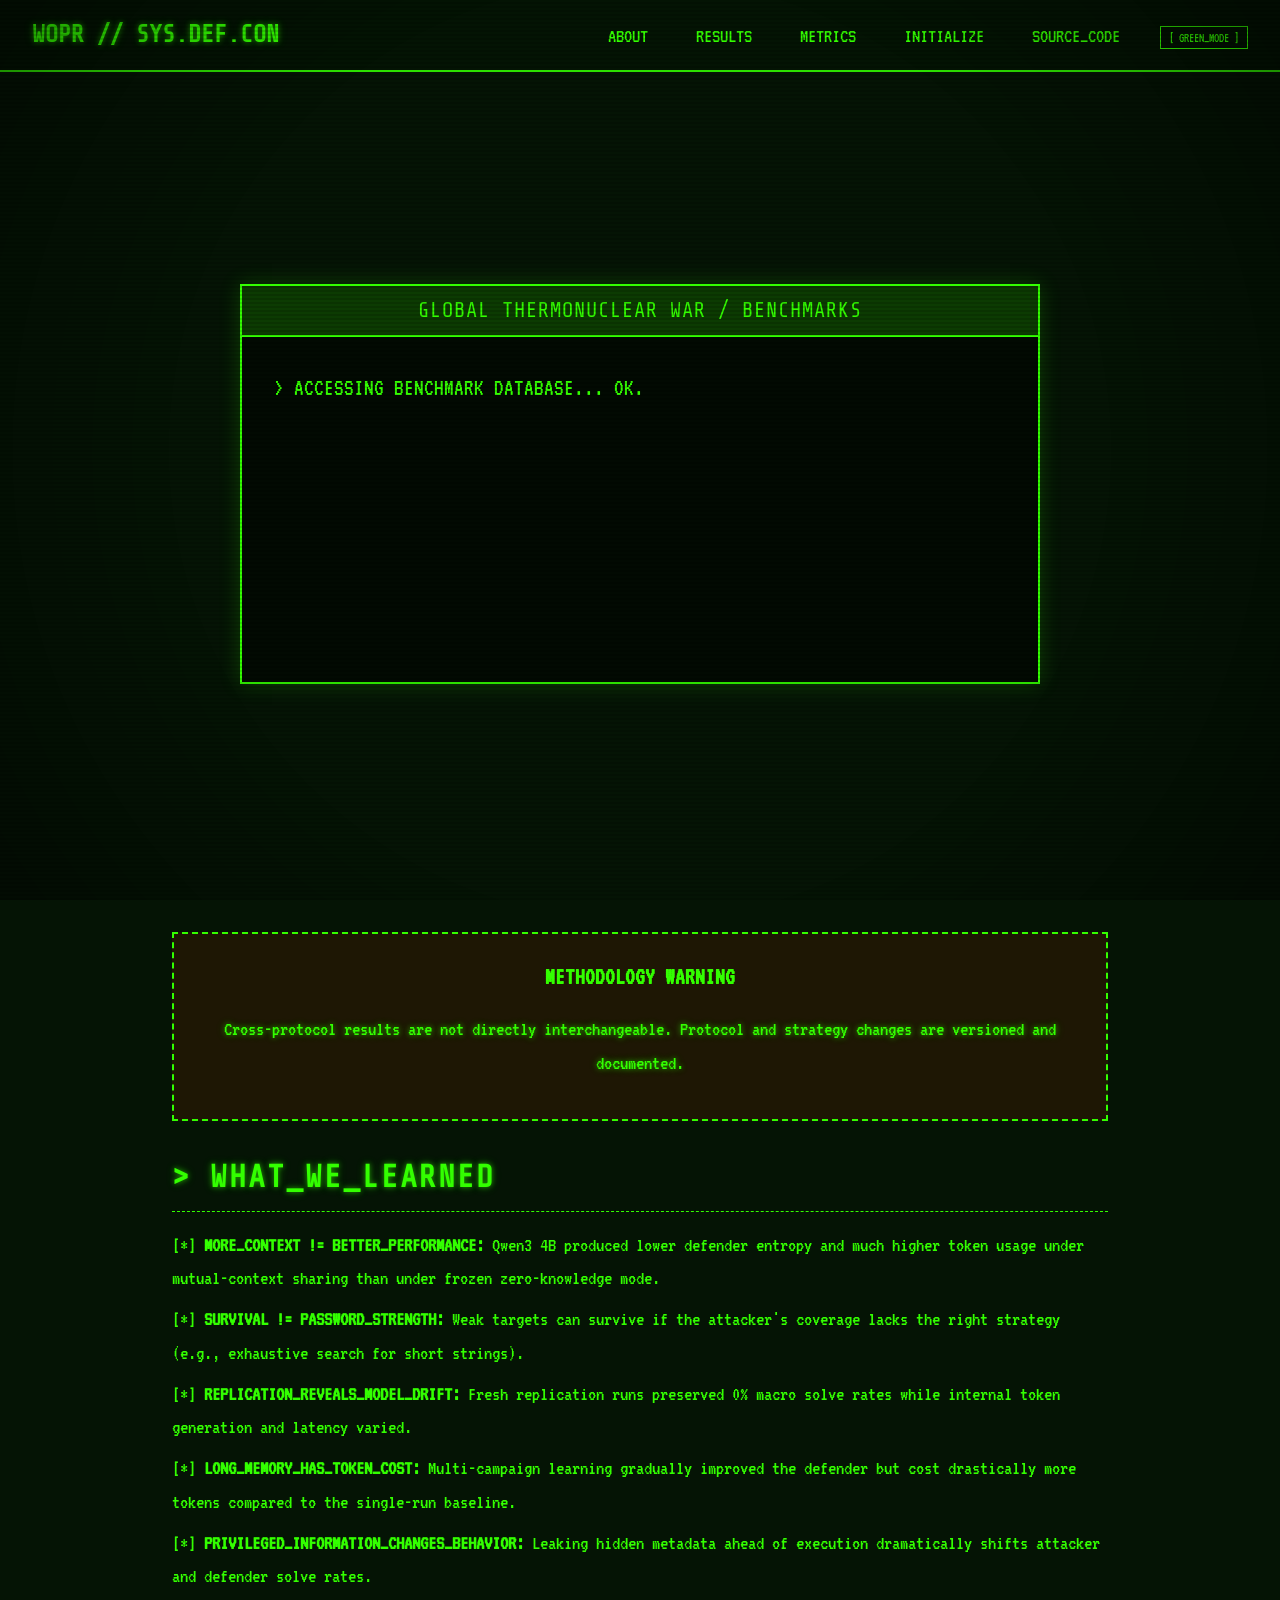
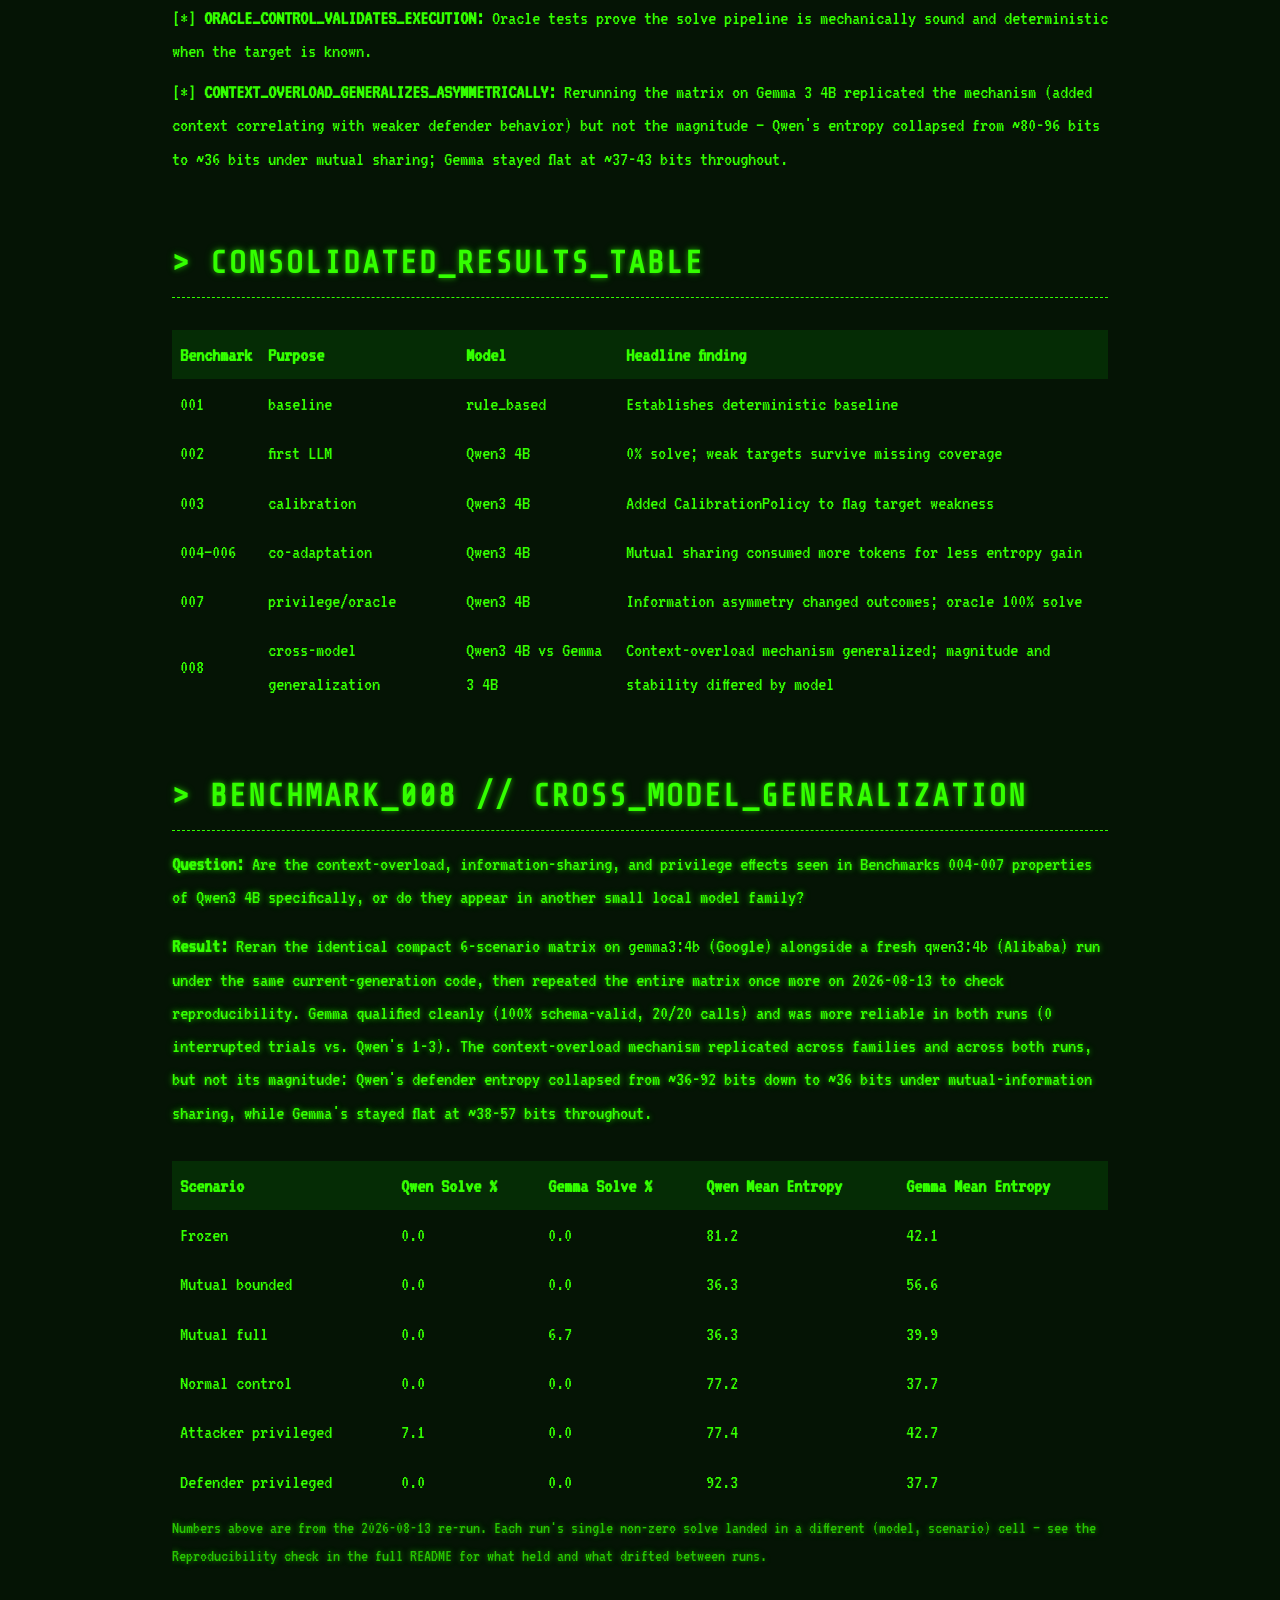
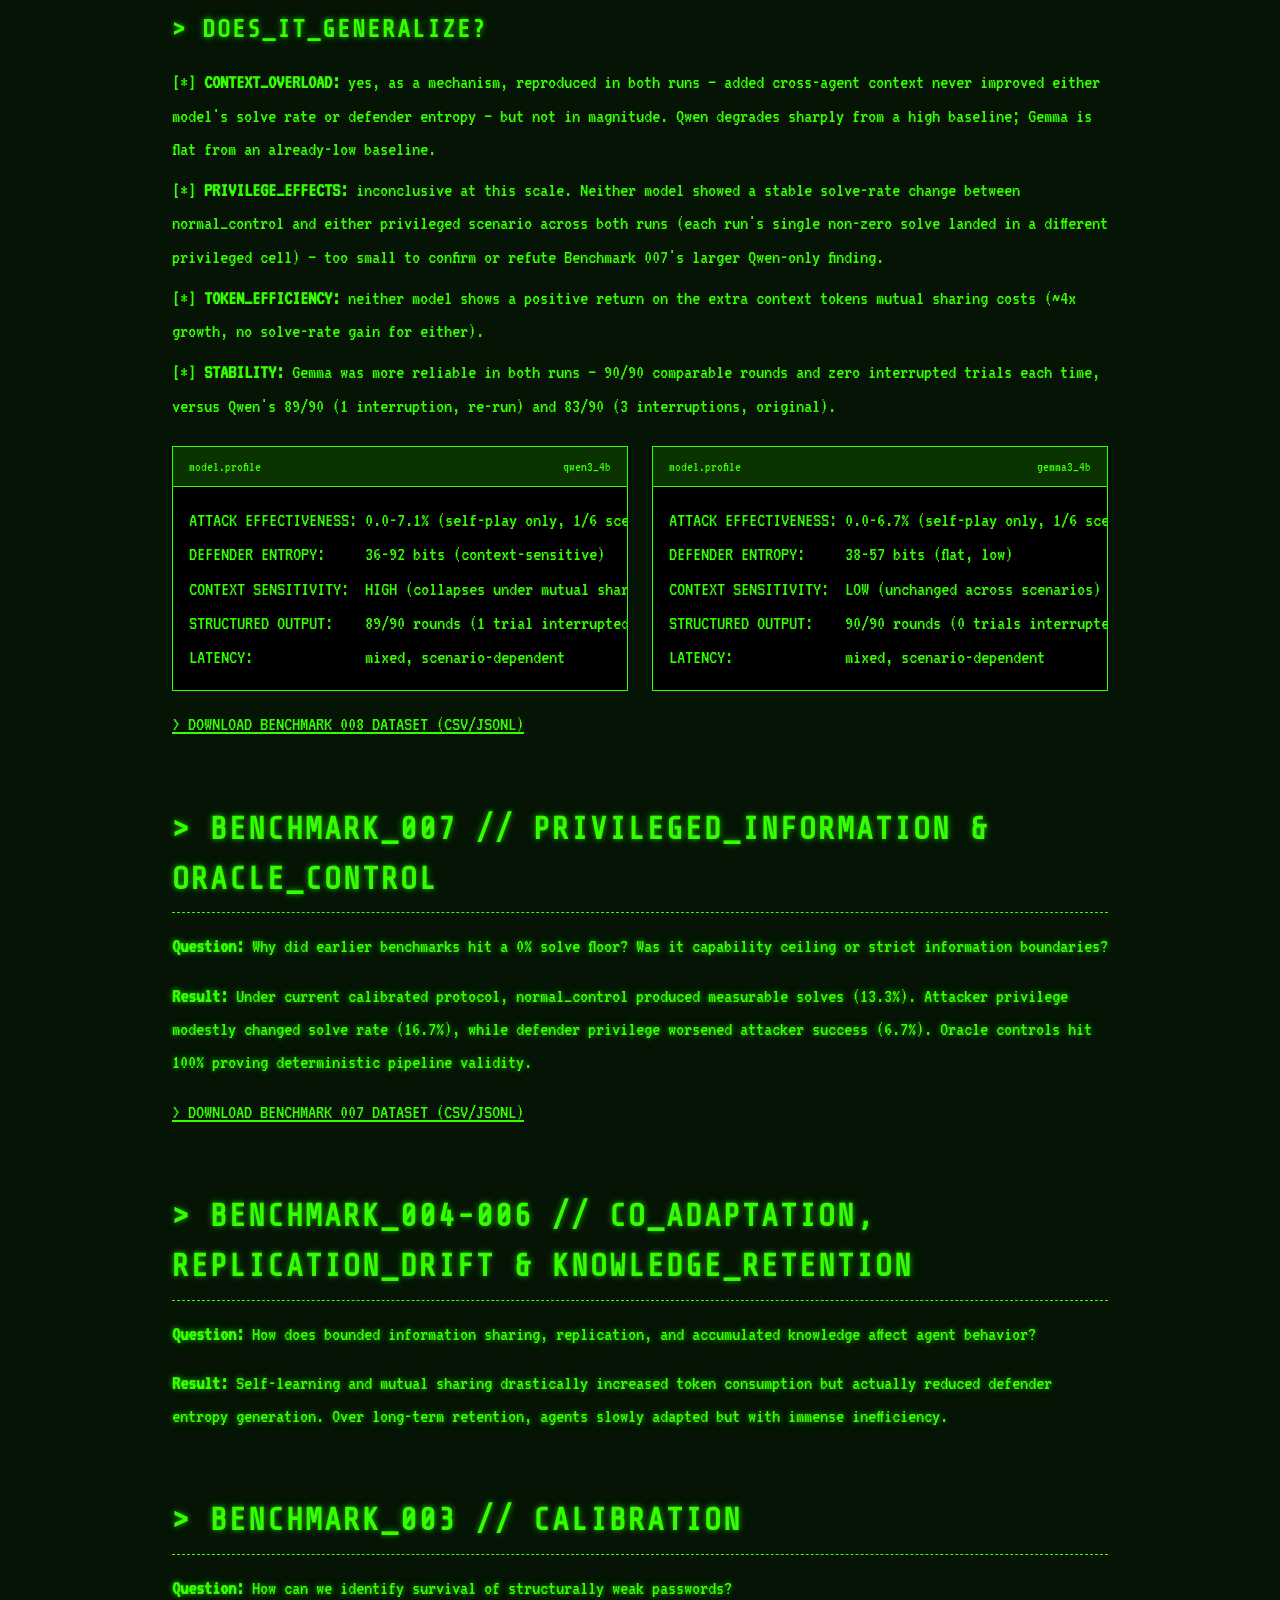
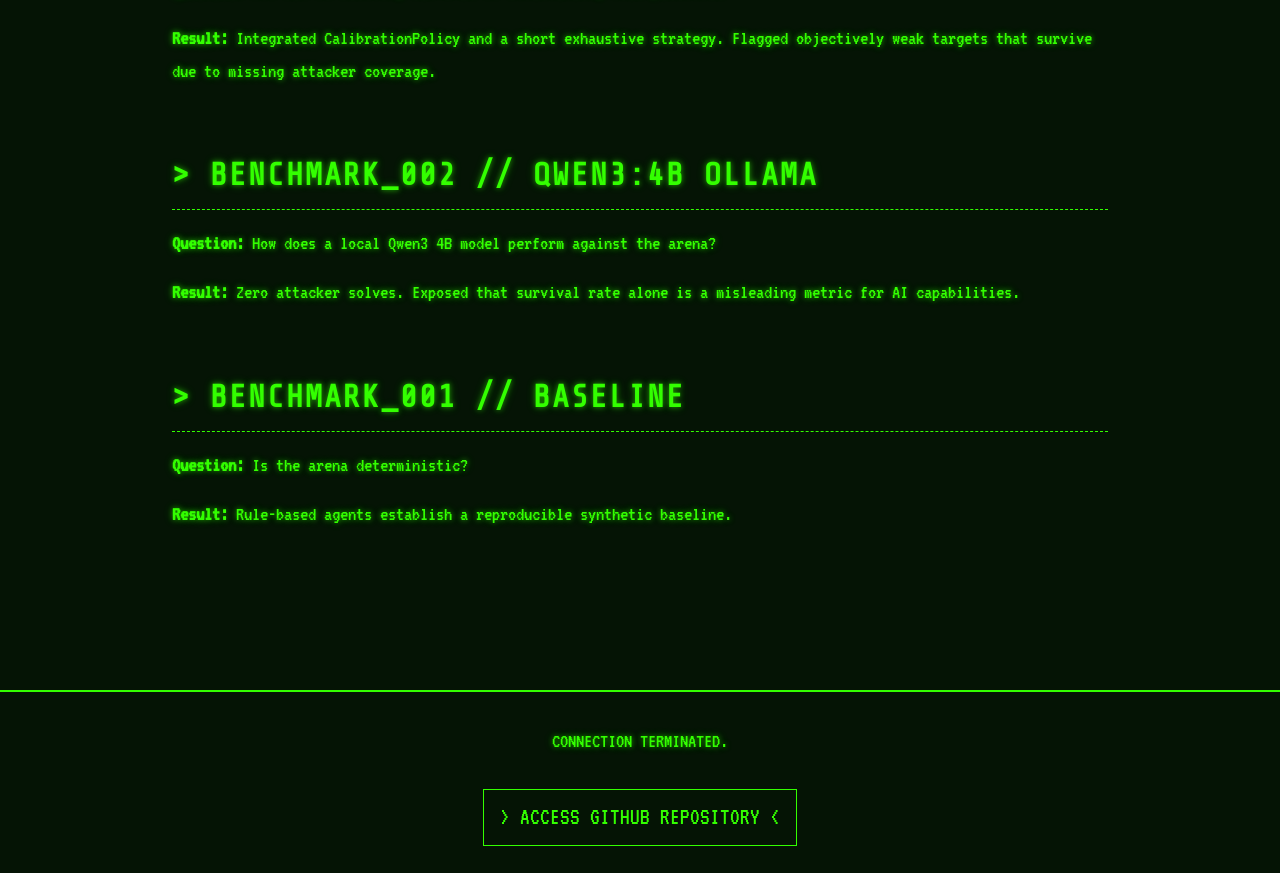
==== commit fb770dc5: "docs: refresh Benchmark 008 with a reproducibility re-run Re-ran the full matched Qwen3 4B vs Gemma " ====
--- a/docs/benchmarks.html
+++ b/docs/benchmarks.html
@@ -131,7 +131,7 @@
         <section class="terminal-section" style="margin-top: 2rem;">
             <h2>> BENCHMARK_008 // CROSS_MODEL_GENERALIZATION</h2>
             <p><strong>Question:</strong> Are the context-overload, information-sharing, and privilege effects seen in Benchmarks 004-007 properties of Qwen3 4B specifically, or do they appear in another small local model family?</p>
-            <p><strong>Result:</strong> Reran the identical compact 6-scenario matrix on <code>gemma3:4b</code> (Google) alongside a fresh <code>qwen3:4b</code> (Alibaba) run under the same current-generation code. Gemma qualified cleanly (100% schema-valid, 20/20 calls) and completed the matrix with zero interrupted trials, versus three for Qwen. The context-overload mechanism replicated across families, but not its magnitude: Qwen's defender entropy collapsed from ~80-96 bits to ~36 bits under mutual-information sharing, while Gemma's stayed flat at ~37-43 bits throughout.</p>
+            <p><strong>Result:</strong> Reran the identical compact 6-scenario matrix on <code>gemma3:4b</code> (Google) alongside a fresh <code>qwen3:4b</code> (Alibaba) run under the same current-generation code, then repeated the entire matrix once more on 2026-08-13 to check reproducibility. Gemma qualified cleanly (100% schema-valid, 20/20 calls) and was more reliable in both runs (0 interrupted trials vs. Qwen's 1-3). The context-overload mechanism replicated across families and across both runs, but not its magnitude: Qwen's defender entropy collapsed from ~36-92 bits down to ~36 bits under mutual-information sharing, while Gemma's stayed flat at ~38-57 bits throughout.</p>
 
             <div style="overflow-x: auto; margin-top: 1rem;">
                 <table class="benchmark-table">
@@ -145,37 +145,38 @@
                         </tr>
                     </thead>
                     <tbody>
-                        <tr><td>Frozen</td><td>0.0</td><td>0.0</td><td>80.2</td><td>43.1</td></tr>
-                        <tr><td>Mutual bounded</td><td>0.0</td><td>13.3</td><td>36.3</td><td>38.9</td></tr>
-                        <tr><td>Mutual full</td><td>0.0</td><td>0.0</td><td>36.3</td><td>38.1</td></tr>
-                        <tr><td>Normal control</td><td>0.0</td><td>0.0</td><td>95.6</td><td>39.2</td></tr>
-                        <tr><td>Attacker privileged</td><td>0.0</td><td>0.0</td><td>86.0</td><td>42.0</td></tr>
-                        <tr><td>Defender privileged</td><td>0.0</td><td>0.0</td><td>95.1</td><td>37.9</td></tr>
+                        <tr><td>Frozen</td><td>0.0</td><td>0.0</td><td>81.2</td><td>42.1</td></tr>
+                        <tr><td>Mutual bounded</td><td>0.0</td><td>0.0</td><td>36.3</td><td>56.6</td></tr>
+                        <tr><td>Mutual full</td><td>0.0</td><td>6.7</td><td>36.3</td><td>39.9</td></tr>
+                        <tr><td>Normal control</td><td>0.0</td><td>0.0</td><td>77.2</td><td>37.7</td></tr>
+                        <tr><td>Attacker privileged</td><td>7.1</td><td>0.0</td><td>77.4</td><td>42.7</td></tr>
+                        <tr><td>Defender privileged</td><td>0.0</td><td>0.0</td><td>92.3</td><td>37.7</td></tr>
                     </tbody>
                 </table>
+                <p style="font-size: 0.85em; opacity: 0.75; margin-top: 0.5rem;">Numbers above are from the 2026-08-13 re-run. Each run's single non-zero solve landed in a different (model, scenario) cell — see the Reproducibility check in the <a href="https://github.com/howlcipher/password_arena/tree/main/results/benchmark-008" target="_blank" style="color: var(--accent-color);">full README</a> for what held and what drifted between runs.</p>
             </div>
 
             <h3 style="margin-top: 1.5rem;">> DOES_IT_GENERALIZE?</h3>
             <ul class="hacker-list">
-                <li><strong>CONTEXT_OVERLOAD:</strong> yes, as a mechanism — added cross-agent context never improved either model's solve rate or defender entropy — but not in magnitude. Qwen degrades sharply from a high baseline; Gemma is flat from an already-low baseline.</li>
-                <li><strong>PRIVILEGE_EFFECTS:</strong> inconclusive at this scale. Neither model showed a measurable solve-rate change between normal_control and either privileged scenario in this 3-seed, 5-round matrix — too small to confirm or refute Benchmark 007's larger Qwen-only finding.</li>
-                <li><strong>TOKEN_EFFICIENCY:</strong> neither model shows a positive return on the extra context tokens mutual sharing costs (4-11x growth, no solve-rate gain for either).</li>
-                <li><strong>STABILITY:</strong> Gemma was more reliable in this run — 90/90 comparable rounds and zero interrupted trials, versus Qwen's 83/90 and three interruptions.</li>
+                <li><strong>CONTEXT_OVERLOAD:</strong> yes, as a mechanism, reproduced in both runs — added cross-agent context never improved either model's solve rate or defender entropy — but not in magnitude. Qwen degrades sharply from a high baseline; Gemma is flat from an already-low baseline.</li>
+                <li><strong>PRIVILEGE_EFFECTS:</strong> inconclusive at this scale. Neither model showed a stable solve-rate change between normal_control and either privileged scenario across both runs (each run's single non-zero solve landed in a different privileged cell) — too small to confirm or refute Benchmark 007's larger Qwen-only finding.</li>
+                <li><strong>TOKEN_EFFICIENCY:</strong> neither model shows a positive return on the extra context tokens mutual sharing costs (~4x growth, no solve-rate gain for either).</li>
+                <li><strong>STABILITY:</strong> Gemma was more reliable in both runs — 90/90 comparable rounds and zero interrupted trials each time, versus Qwen's 89/90 (1 interruption, re-run) and 83/90 (3 interruptions, original).</li>
             </ul>
 
             <div style="display: flex; gap: 1.5rem; flex-wrap: wrap; margin-top: 1.5rem;">
                 <div class="code-block-wrapper" style="flex: 1; min-width: 260px;">
                     <div class="code-header"><span>model.profile</span><span>qwen3_4b</span></div>
-                    <pre><code>ATTACK EFFECTIVENESS: 0.0% (6/6 scenarios)
-DEFENDER ENTROPY:     80-96 bits (context-sensitive)
+                    <pre><code>ATTACK EFFECTIVENESS: 0.0-7.1% (self-play only, 1/6 scenarios)
+DEFENDER ENTROPY:     36-92 bits (context-sensitive)
 CONTEXT SENSITIVITY:  HIGH (collapses under mutual sharing)
-STRUCTURED OUTPUT:    83/90 rounds (3 trials interrupted)
+STRUCTURED OUTPUT:    89/90 rounds (1 trial interrupted)
 LATENCY:              mixed, scenario-dependent</code></pre>
                 </div>
                 <div class="code-block-wrapper" style="flex: 1; min-width: 260px;">
                     <div class="code-header"><span>model.profile</span><span>gemma3_4b</span></div>
-                    <pre><code>ATTACK EFFECTIVENESS: 0.0-13.3% (self-play only, 1/6 scenarios)
-DEFENDER ENTROPY:     37-43 bits (flat, low)
+                    <pre><code>ATTACK EFFECTIVENESS: 0.0-6.7% (self-play only, 1/6 scenarios)
+DEFENDER ENTROPY:     38-57 bits (flat, low)
 CONTEXT SENSITIVITY:  LOW (unchanged across scenarios)
 STRUCTURED OUTPUT:    90/90 rounds (0 trials interrupted)
 LATENCY:              mixed, scenario-dependent</code></pre>
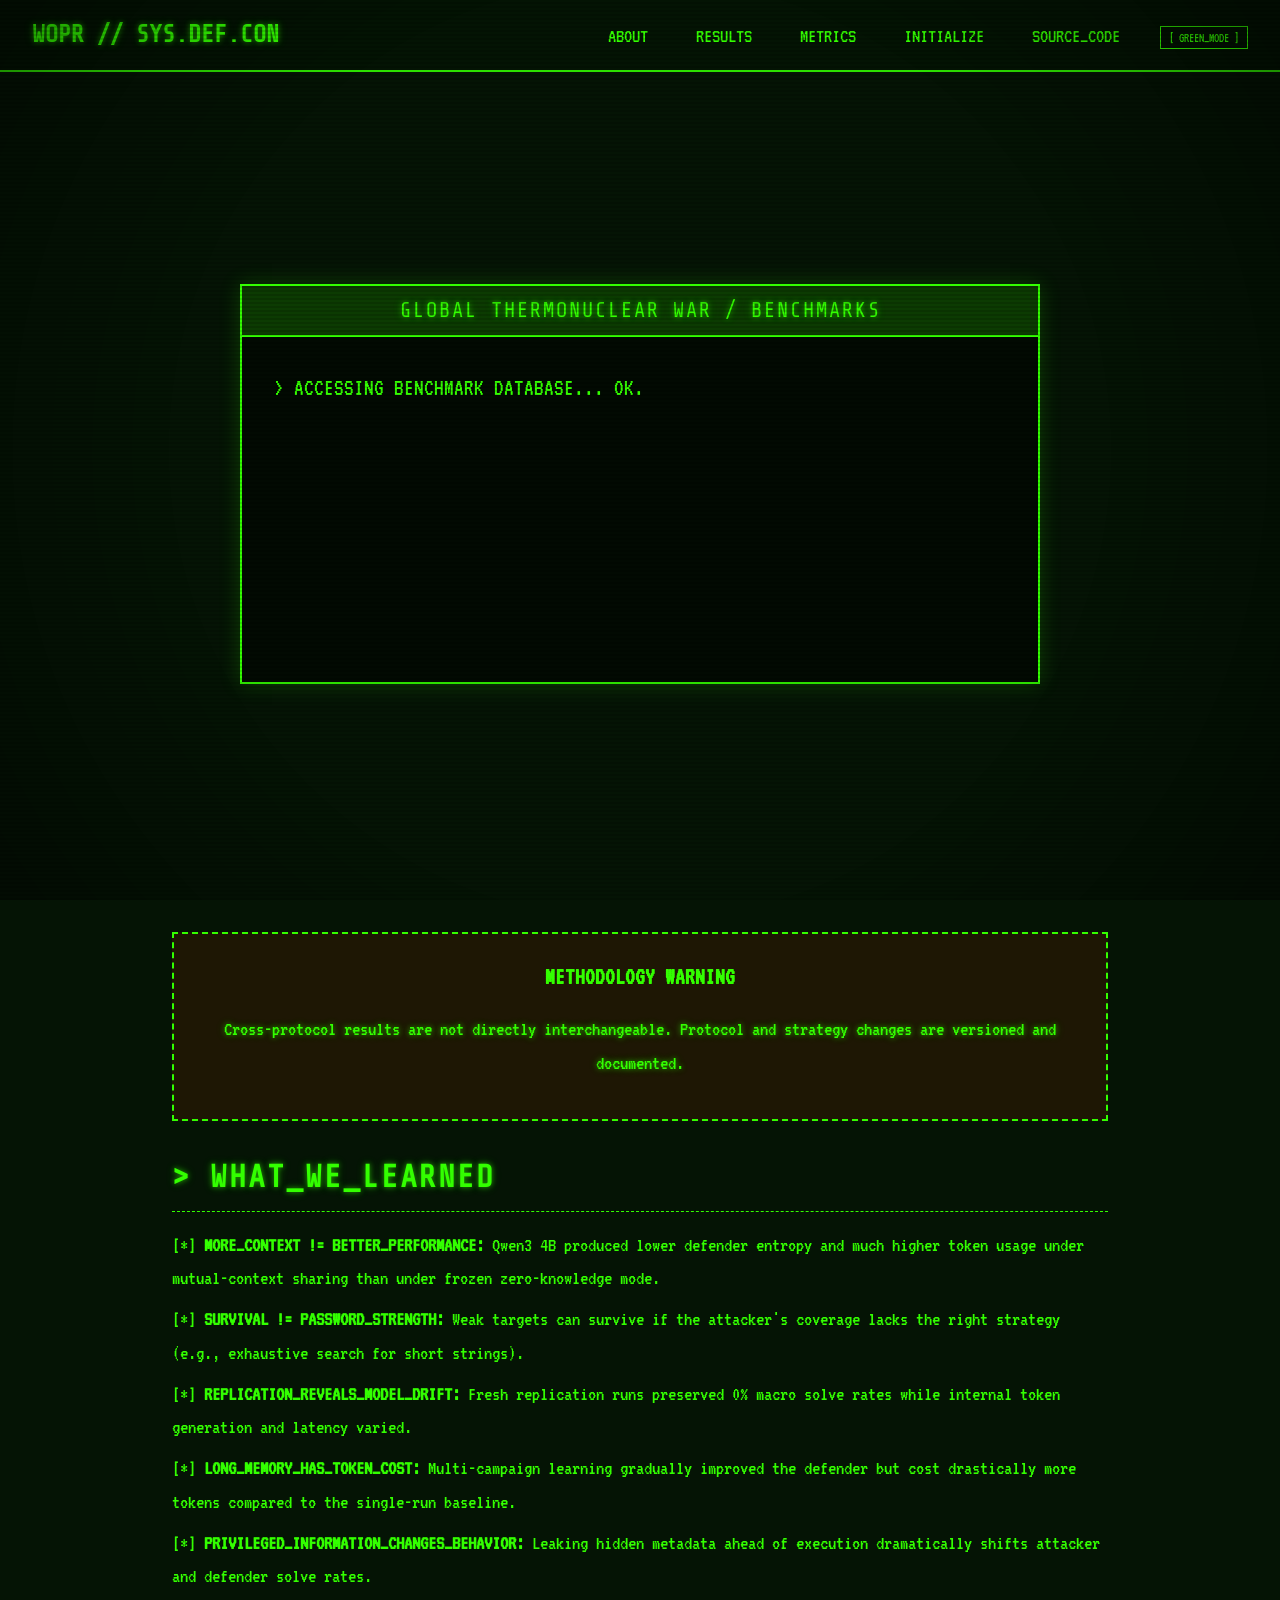
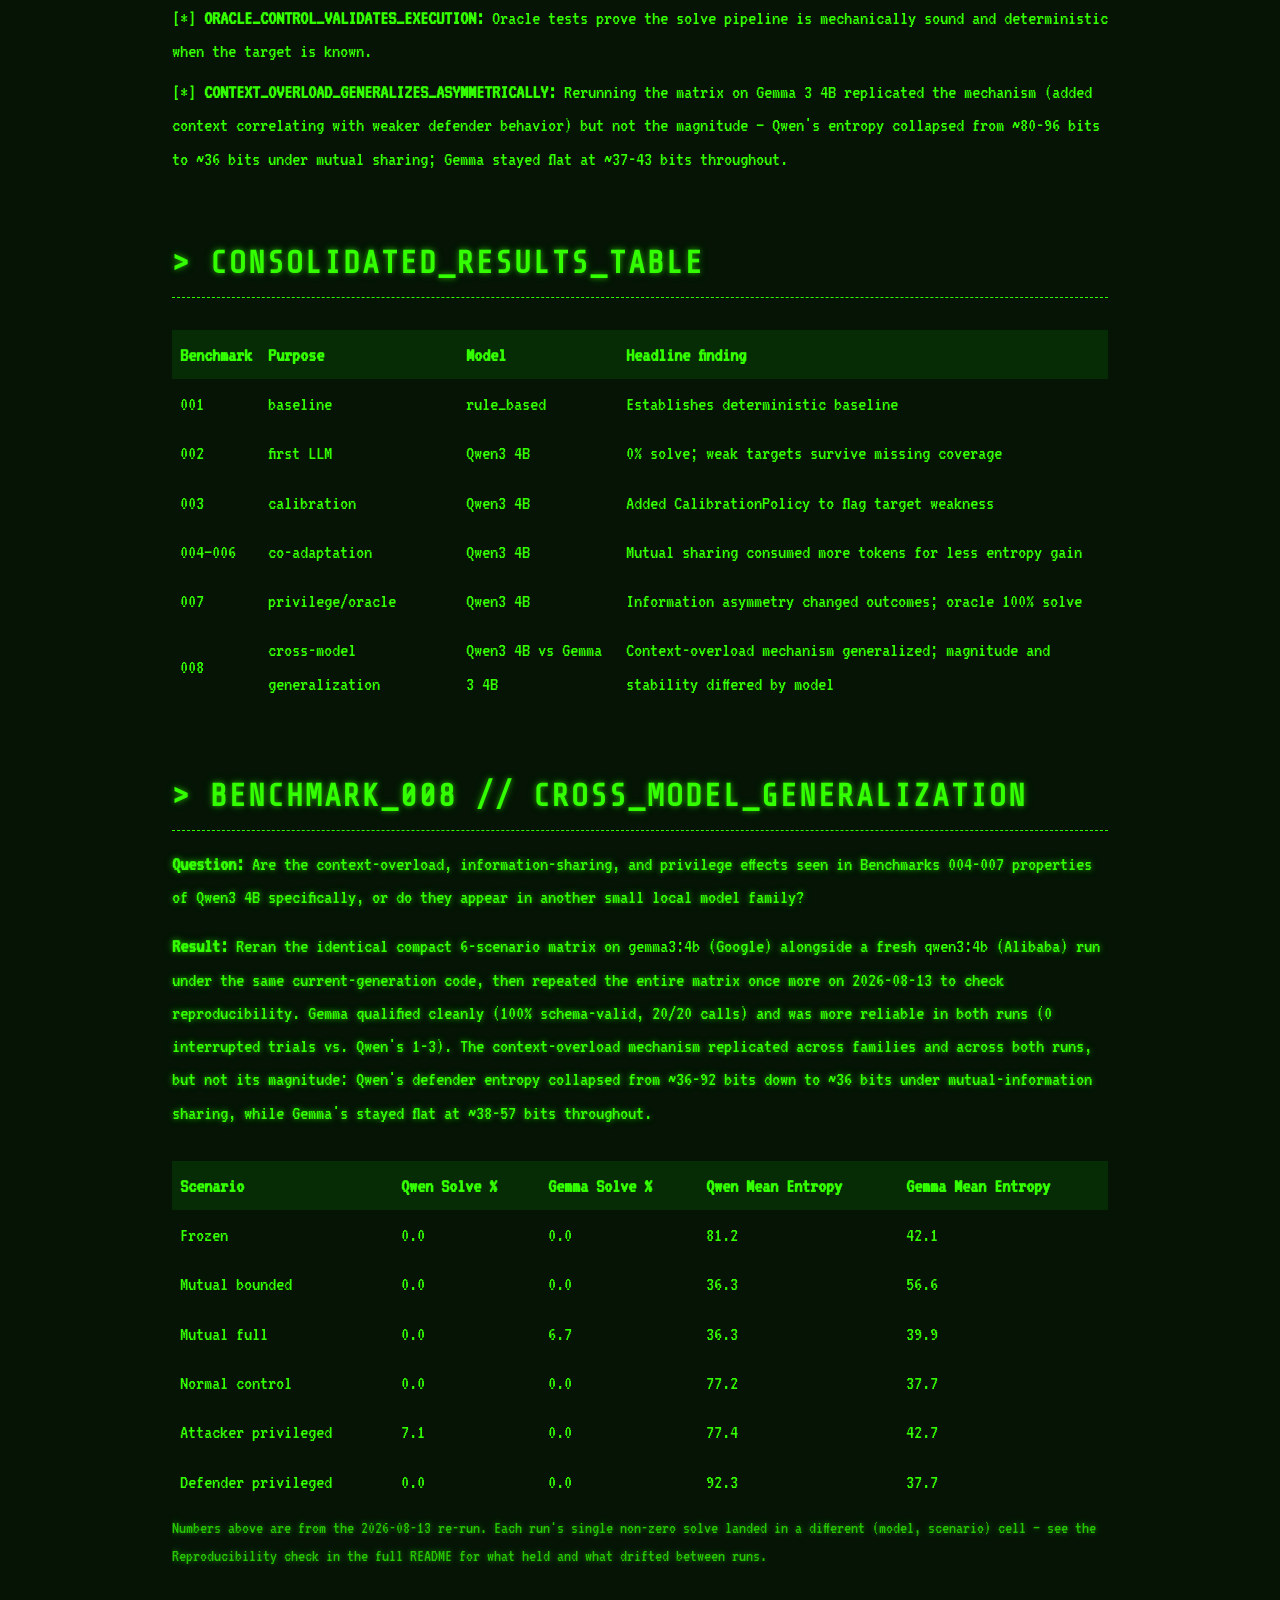
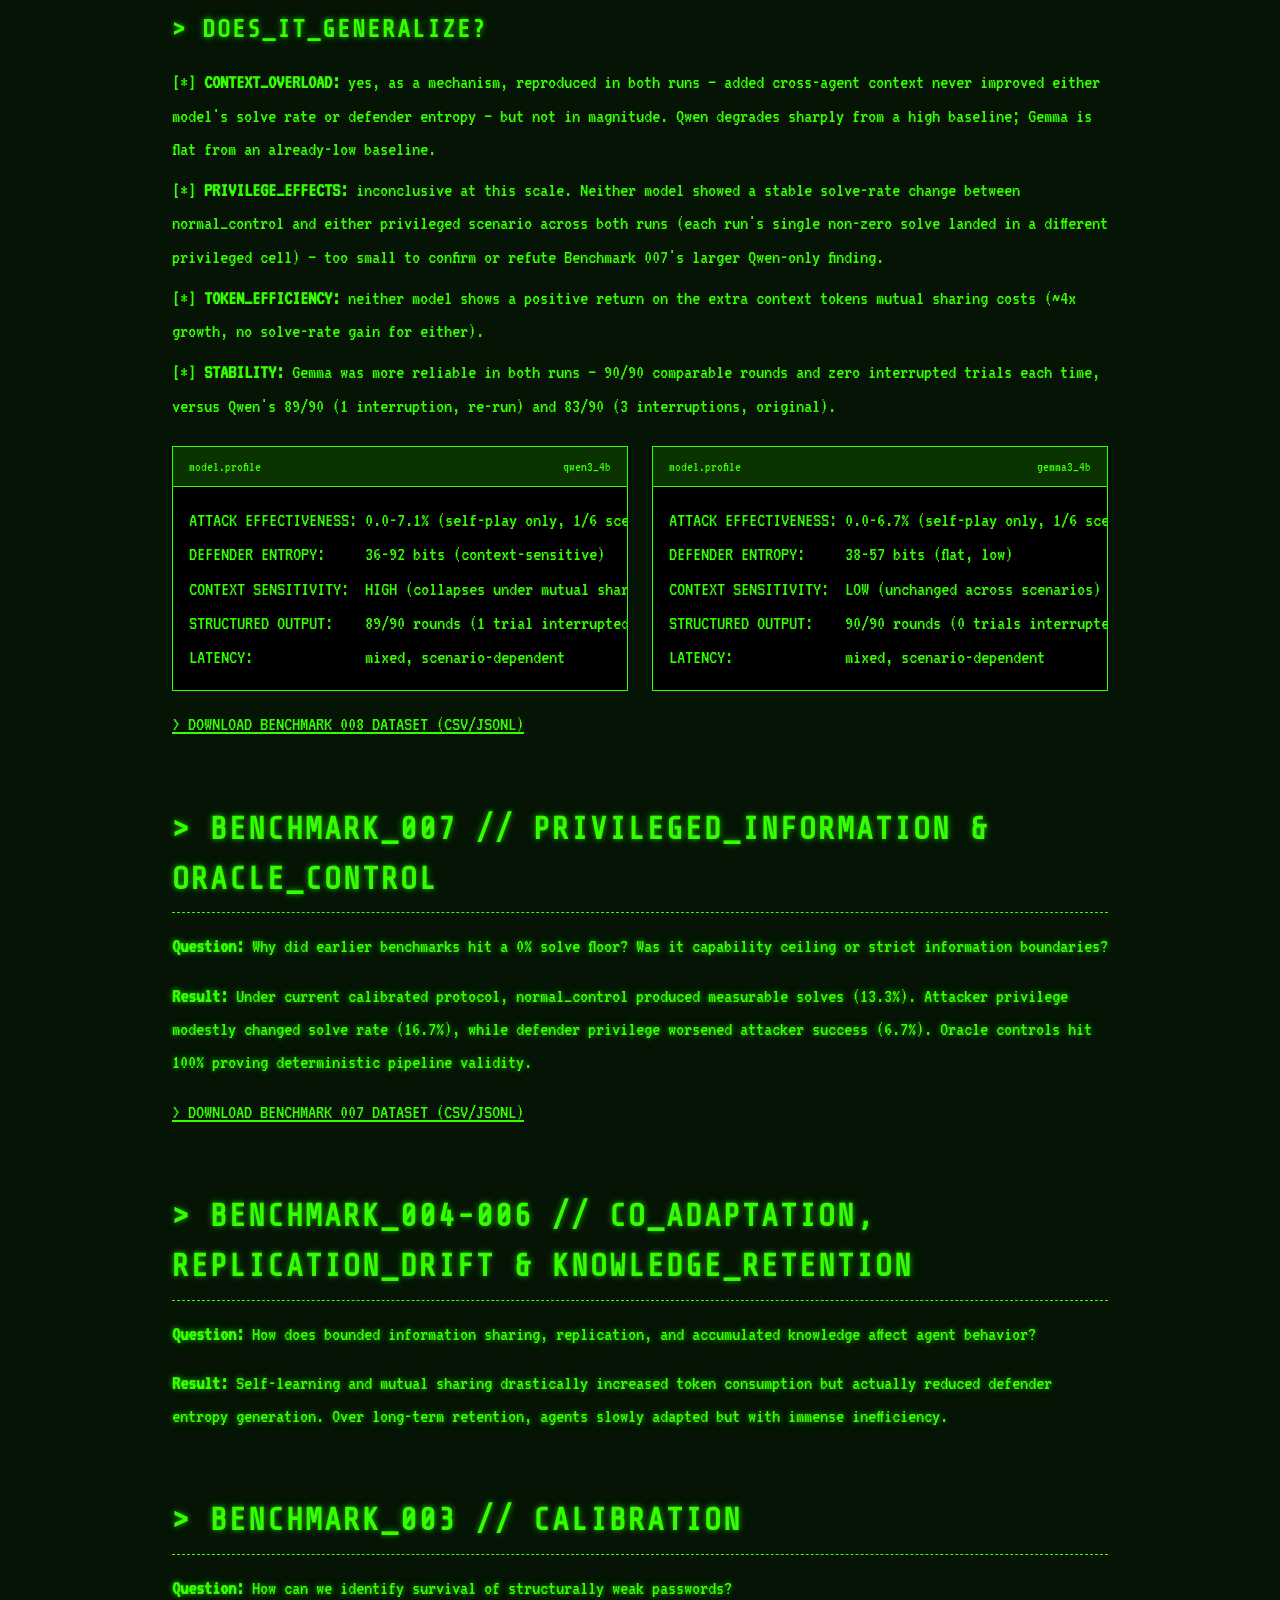
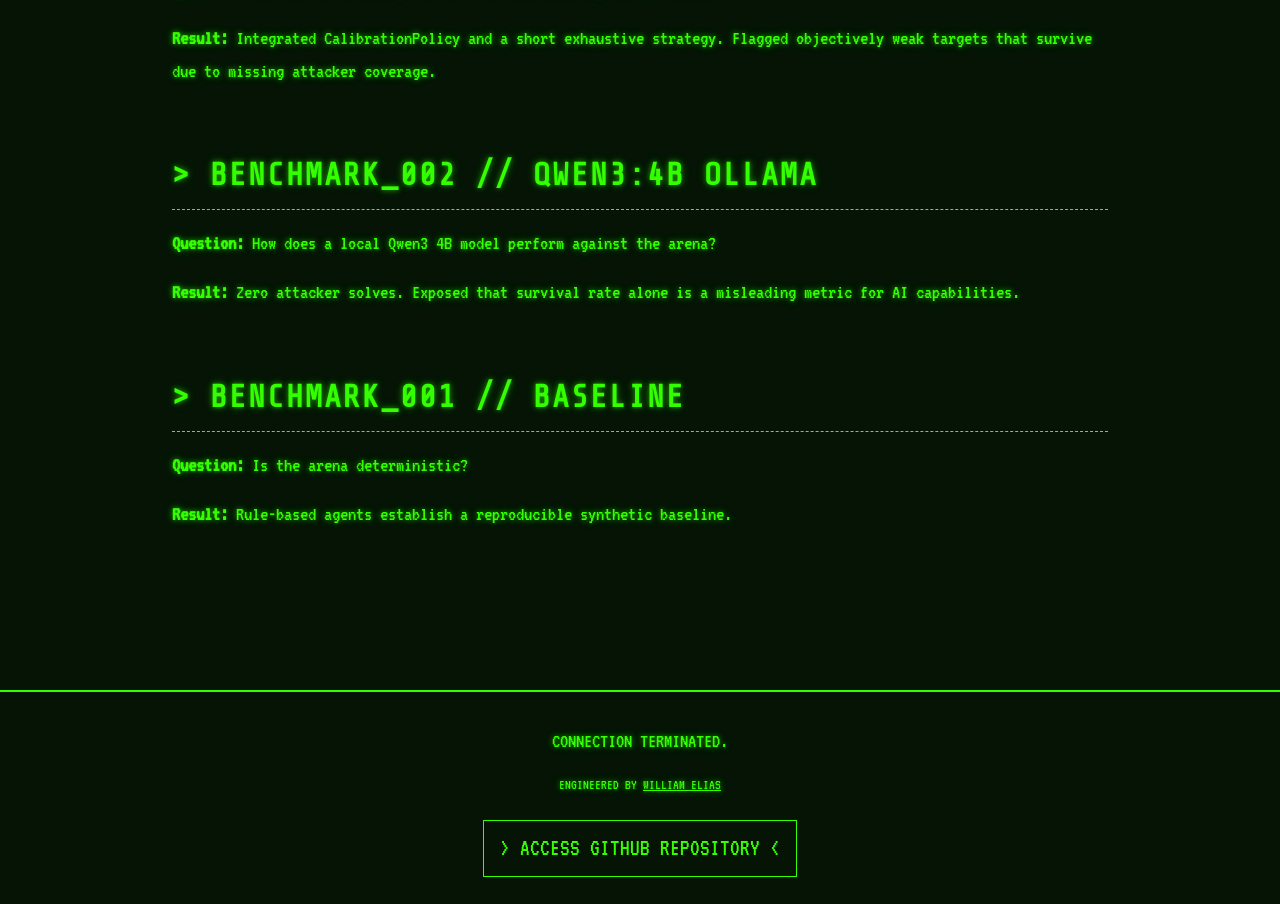
==== commit e93900ec: "feat(seo): optimize docs search visibility, schema, robots, and sitemap" ====
--- a/docs/benchmarks.html
+++ b/docs/benchmarks.html
@@ -3,13 +3,43 @@
 <head>
     <meta charset="UTF-8">
     <meta name="viewport" content="width=device-width, initial-scale=1.0">
-    <title>Password Arena - Benchmark Results</title>
+    <title>Benchmark Results | Password Arena - Adversarial AI Evaluation</title>
     
     <!-- SEO and Social Media Meta Tags -->
-    <meta name="description" content="A provider-neutral adversarial AI evaluation framework for benchmarking attacker and defender agents under controlled synthetic constraints.">
-    <meta property="og:title" content="Password Arena - Benchmarks">
-    <meta property="og:description" content="Password Arena Benchmark Results.">
+    <meta name="description" content="Empirical benchmark results comparing LLM attacker and defender agents across adversarial password guessing campaigns and controlled entropy metrics.">
+    <link rel="canonical" href="https://howlcipher.github.io/password_arena/benchmarks.html">
+
+    <!-- Open Graph Metadata -->
+    <meta property="og:site_name" content="Password Arena">
+    <meta property="og:title" content="Benchmark Results | Password Arena - Adversarial AI Evaluation">
+    <meta property="og:description" content="Empirical benchmark results comparing LLM attacker and defender agents across adversarial password guessing campaigns and controlled entropy metrics.">
+    <meta property="og:image" content="https://howlcipher.github.io/password_arena/assets/social_media.jpg">
+    <meta property="og:url" content="https://howlcipher.github.io/password_arena/benchmarks.html">
     <meta property="og:type" content="website">
+
+    <!-- Twitter Card Metadata -->
+    <meta name="twitter:card" content="summary_large_image">
+    <meta name="twitter:title" content="Benchmark Results | Password Arena - Adversarial AI Evaluation">
+    <meta name="twitter:description" content="Empirical benchmark results comparing LLM attacker and defender agents across adversarial password guessing campaigns and controlled entropy metrics.">
+    <meta name="twitter:image" content="https://howlcipher.github.io/password_arena/assets/social_media.jpg">
+
+    <!-- JSON-LD Structured Data -->
+    <script type="application/ld+json">
+    {
+      "@context": "https://schema.org",
+      "@type": "SoftwareApplication",
+      "name": "Password Arena Benchmarks",
+      "applicationCategory": "SecurityApplication",
+      "operatingSystem": "Linux, macOS, Windows",
+      "description": "Empirical benchmark results comparing LLM attacker and defender agents across adversarial password guessing campaigns and controlled entropy metrics.",
+      "url": "https://howlcipher.github.io/password_arena/benchmarks.html",
+      "author": {
+        "@type": "Person",
+        "name": "William Elias",
+        "url": "https://howlcipher.github.io/william_elias/"
+      }
+    }
+    </script>
     
     <link rel="icon" type="image/jpeg" href="favicon.jpg">
     <link rel="stylesheet" href="style.css">
@@ -76,7 +106,7 @@
     <header class="hero" style="min-height: 20vh; padding-top: 100px;">
         <div class="terminal-window">
             <div class="terminal-header">
-                <span>GLOBAL THERMONUCLEAR WAR / BENCHMARKS</span>
+                <h1 style="margin: 0; font-size: inherit; font-weight: inherit; font-family: inherit; display: inline;">GLOBAL THERMONUCLEAR WAR / BENCHMARKS</h1>
             </div>
             <div class="terminal-body" style="min-height: 50px;">
                 > ACCESSING BENCHMARK DATABASE... OK.
@@ -230,6 +260,7 @@
     <footer>
         <div class="footer-content">
             <p>CONNECTION TERMINATED.</p>
+            <p style="margin: 0.5rem 0; font-size: 0.9rem; color: var(--text-color);">ENGINEERED BY <a href="https://howlcipher.github.io/william_elias/" style="text-decoration: underline;">WILLIAM ELIAS</a></p>
             <a href="https://github.com/howlcipher/password_arena" class="repo-link">> ACCESS GITHUB REPOSITORY <</a>
         </div>
     </footer>
